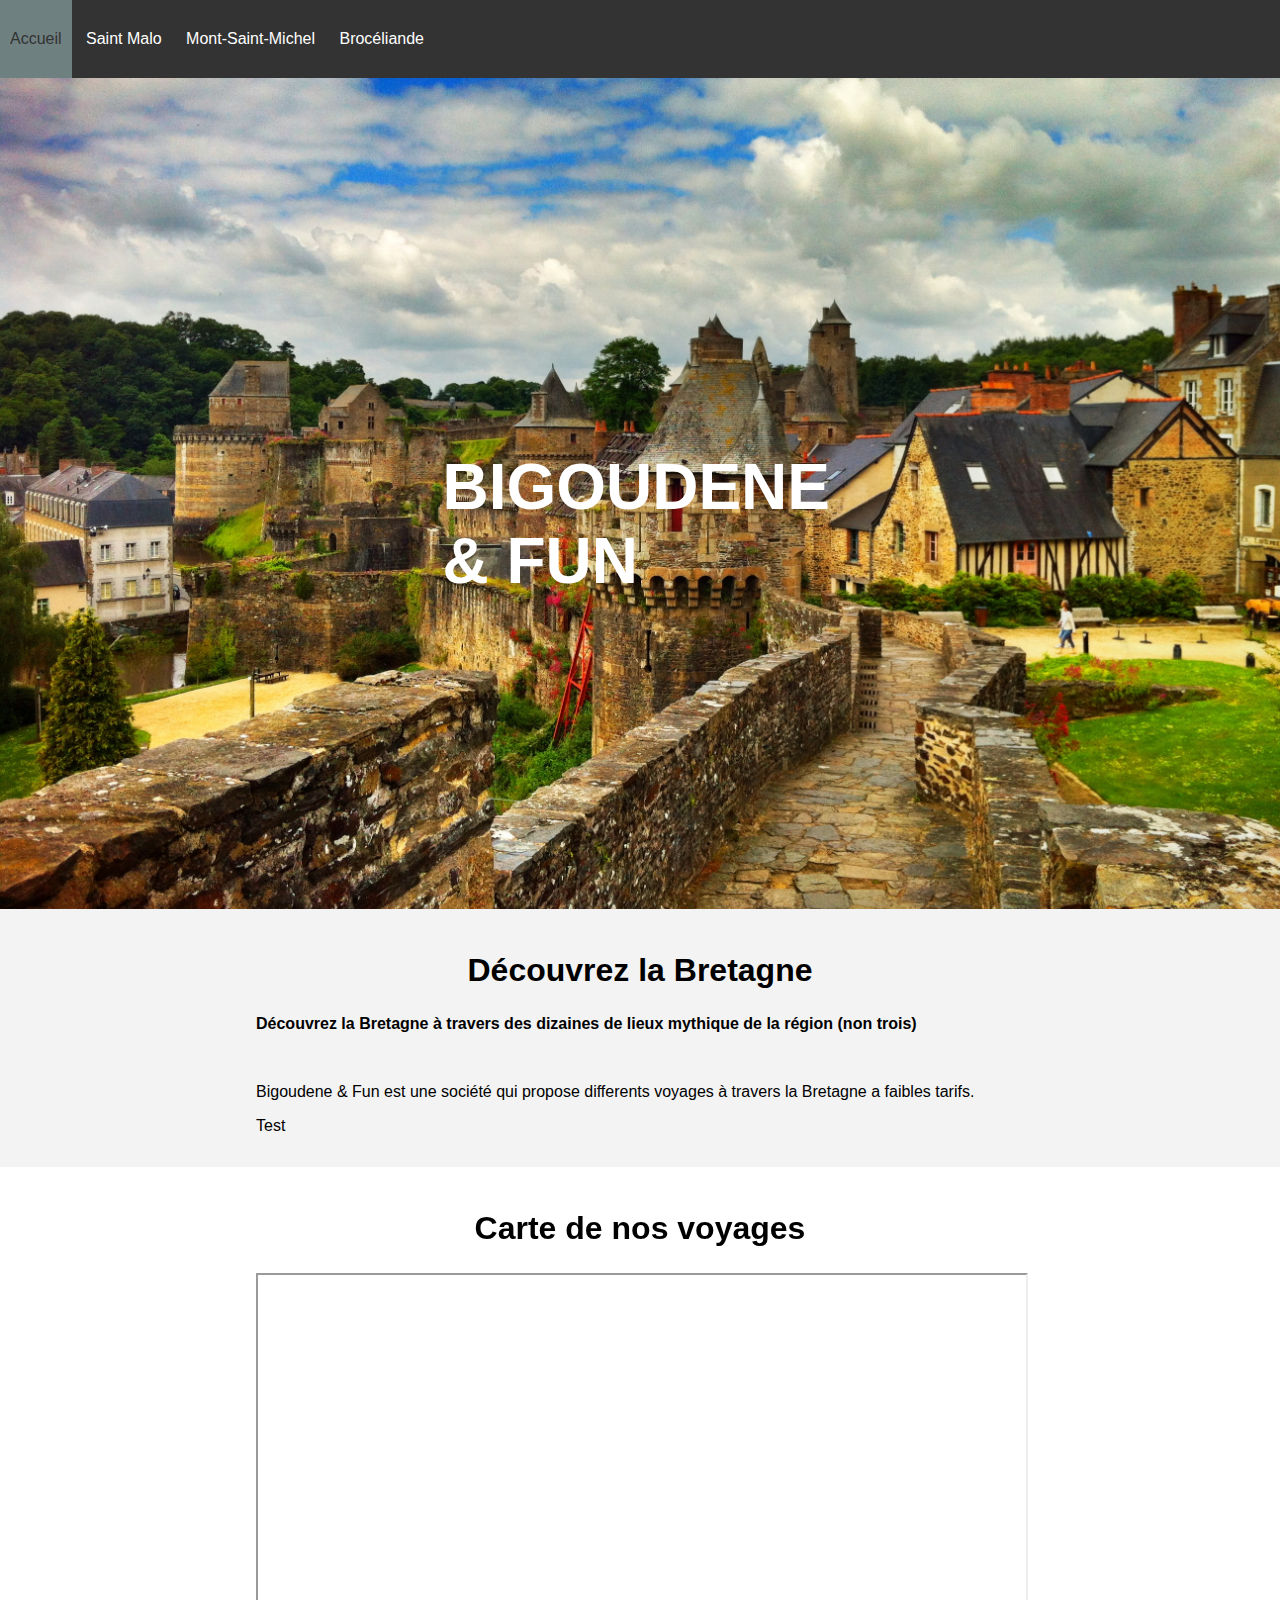
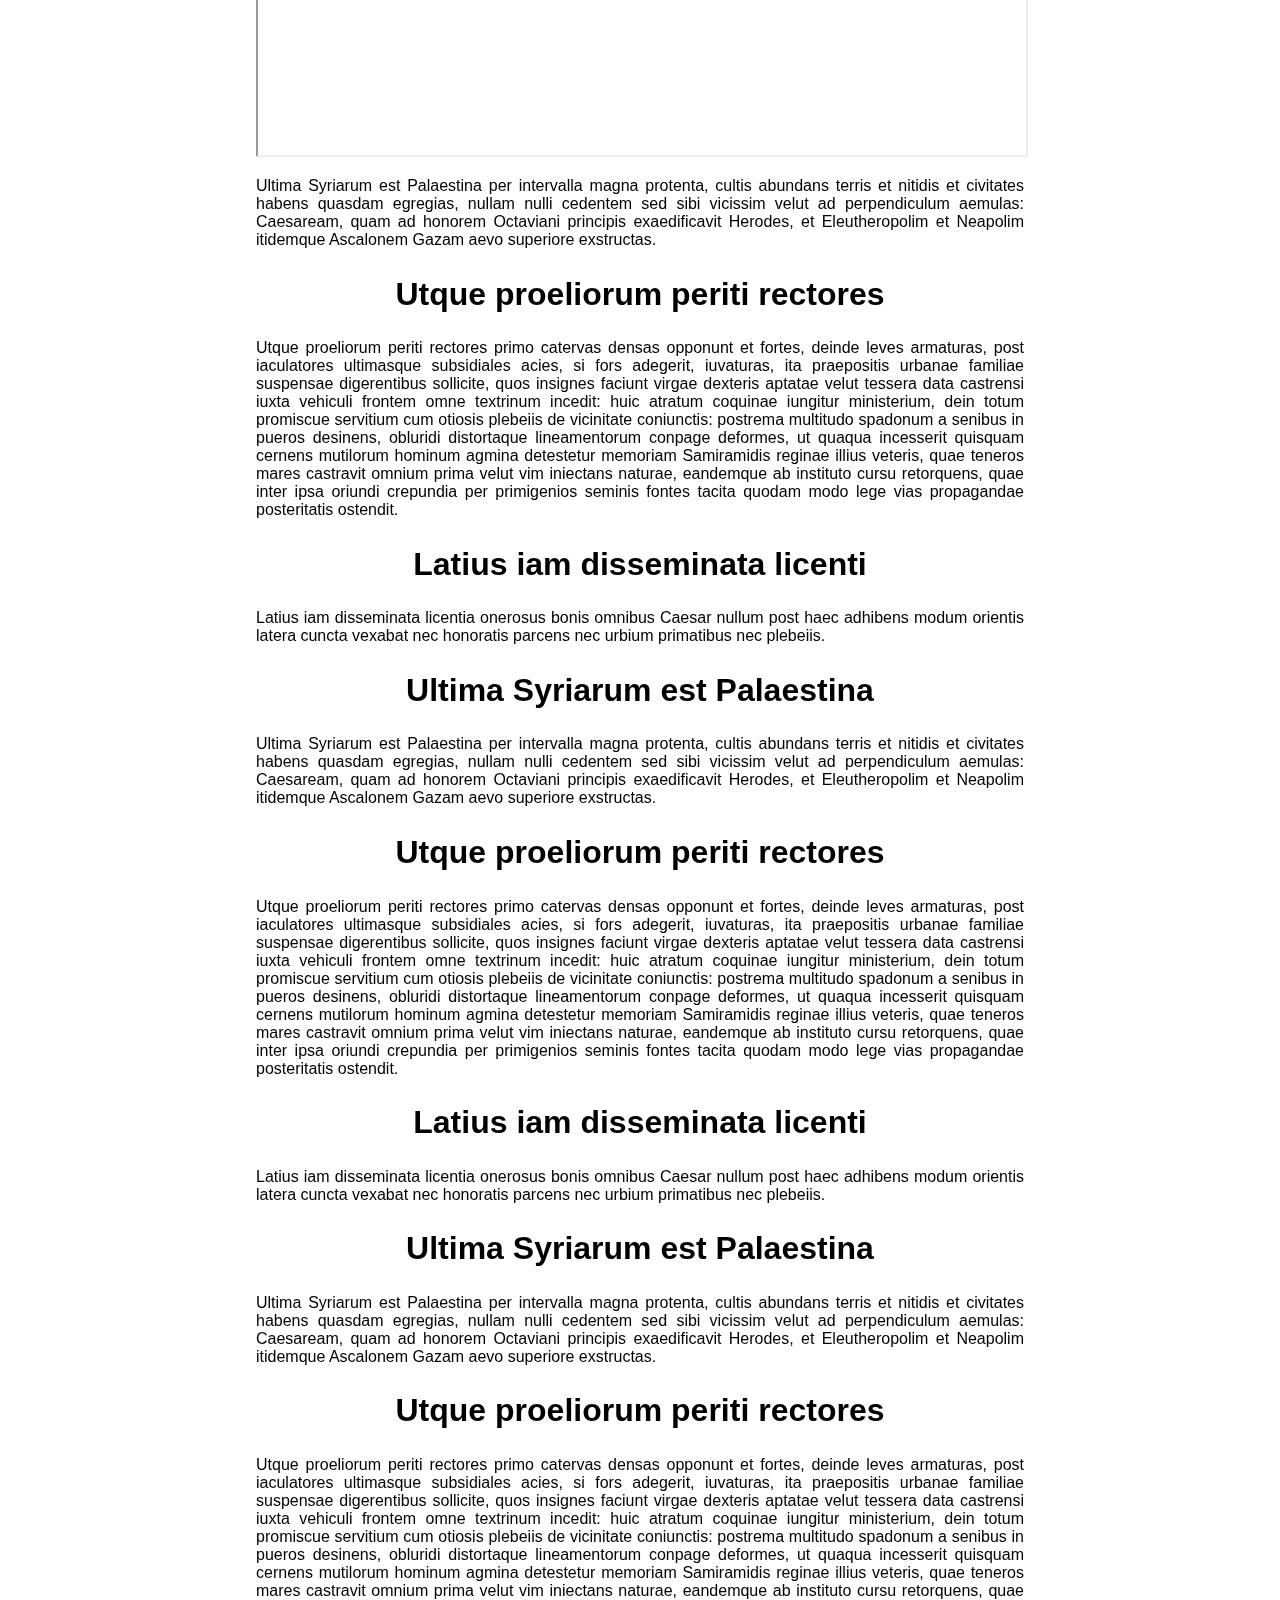
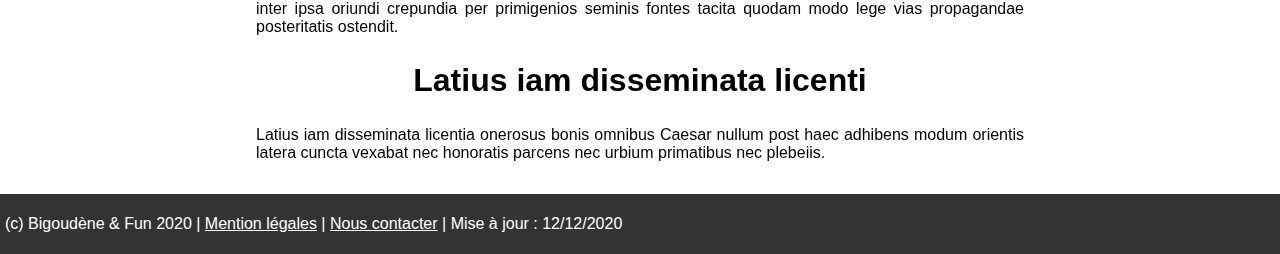
==== index.html @ 4a739961 "Update index.html" ====
<!DOCTYPE HTML>
<html>
	<head>
		<meta charset="UTF-8">
		<meta name="viewport" content="width=device-width, initial-scale=1.0">

		<title>Accueil | Bigoudène & FUN</title>		
		
		<link rel="stylesheet" type="text/css" href="style.css">

		<link rel="icon" type="image/png" href="./ressources/bigoudfun_carre.png" />

		<script src="https://code.jquery.com/jquery-3.5.1.js"></script>
		<script type="text/javascript">
			$(document).ready(function(){
				$(window).scroll(function(){
						$(".titre").css("opacity", 1 - $(window).scrollTop()/250)
				})
			})
		</script>

	</head>
	
	<body>
		<header> 
			<nav>
				<a class="navi active" href="index.html">Accueil</a> 
				<a class="navi inactive" href="./sites/StMalo.html">Saint Malo</a>
				<a class="navi inactive" href="./sites/MontStMichel.html">Mont-Saint-Michel</a>
				<a class="navi inactive" href="./sites/Broceliande.html">Brocéliande</a>
			</nav>
		</header>

		<main>
			<section>			
			<div>
				<img class="imgtop" src="ressources/fougeres.jpg">
				<p class="titre">BIGOUDENE & FUN</p>
			</div>
			</section>

			<section class="introduction texte mid">
				<h2>Découvrez la Bretagne</h1>
				<p><b>Découvrez la Bretagne à travers des dizaines de lieux mythique de la région (non trois)</b></p>
				<br>
				<p>Bigoudene & Fun est une société qui propose differents voyages à travers la Bretagne a faibles tarifs.</p>
				<p>Test</p>

			</section>
			
			<section class="texte mid">
				<h2>Carte de nos voyages</h2>
				<iframe src="https://www.google.com/maps/d/u/0/embed?mid=1Q6EMSar4PZB6gpagqe68HD42qeokGDIs" width="100%" height="480"></iframe>
				<p>Ultima Syriarum est Palaestina per intervalla magna protenta, cultis abundans terris et nitidis et civitates habens quasdam egregias, nullam nulli cedentem sed sibi vicissim velut ad perpendiculum aemulas: Caesaream, quam ad honorem Octaviani principis exaedificavit Herodes, et Eleutheropolim et Neapolim itidemque Ascalonem Gazam aevo superiore exstructas.</p>
				<h2>Utque proeliorum periti rectores</h2>
				<p>Utque proeliorum periti rectores primo catervas densas opponunt et fortes, deinde leves armaturas, post iaculatores ultimasque subsidiales acies, si fors adegerit, iuvaturas, ita praepositis urbanae familiae suspensae digerentibus sollicite, quos insignes faciunt virgae dexteris aptatae velut tessera data castrensi iuxta vehiculi frontem omne textrinum incedit: huic atratum coquinae iungitur ministerium, dein totum promiscue servitium cum otiosis plebeiis de vicinitate coniunctis: postrema multitudo spadonum a senibus in pueros desinens, obluridi distortaque lineamentorum conpage deformes, ut quaqua incesserit quisquam cernens mutilorum hominum agmina detestetur memoriam Samiramidis reginae illius veteris, quae teneros mares castravit omnium prima velut vim iniectans naturae, eandemque ab instituto cursu retorquens, quae inter ipsa oriundi crepundia per primigenios seminis fontes tacita quodam modo lege vias propagandae posteritatis ostendit.</p>
				<h2>Latius iam disseminata licenti</h2>
				<p>Latius iam disseminata licentia onerosus bonis omnibus Caesar nullum post haec adhibens modum orientis latera cuncta vexabat nec honoratis parcens nec urbium primatibus nec plebeiis.</p>
				<h2>Ultima Syriarum est Palaestina</h2>
				<p>Ultima Syriarum est Palaestina per intervalla magna protenta, cultis abundans terris et nitidis et civitates habens quasdam egregias, nullam nulli cedentem sed sibi vicissim velut ad perpendiculum aemulas: Caesaream, quam ad honorem Octaviani principis exaedificavit Herodes, et Eleutheropolim et Neapolim itidemque Ascalonem Gazam aevo superiore exstructas.</p>
				<h2>Utque proeliorum periti rectores</h2>	
				<p>Utque proeliorum periti rectores primo catervas densas opponunt et fortes, deinde leves armaturas, post iaculatores ultimasque subsidiales acies, si fors adegerit, iuvaturas, ita praepositis urbanae familiae suspensae digerentibus sollicite, quos insignes faciunt virgae dexteris aptatae velut tessera data castrensi iuxta vehiculi frontem omne textrinum incedit: huic atratum coquinae iungitur ministerium, dein totum promiscue servitium cum otiosis plebeiis de vicinitate coniunctis: postrema multitudo spadonum a senibus in pueros desinens, obluridi distortaque lineamentorum conpage deformes, ut quaqua incesserit quisquam cernens mutilorum hominum agmina detestetur memoriam Samiramidis reginae illius veteris, quae teneros mares castravit omnium prima velut vim iniectans naturae, eandemque ab instituto cursu retorquens, quae inter ipsa oriundi crepundia per primigenios seminis fontes tacita quodam modo lege vias propagandae posteritatis ostendit.</p>
				<h2>Latius iam disseminata licenti</h2>	
				<p>Latius iam disseminata licentia onerosus bonis omnibus Caesar nullum post haec adhibens modum orientis latera cuncta vexabat nec honoratis parcens nec urbium primatibus nec plebeiis.</p>
				<h2>Ultima Syriarum est Palaestina</h2>
				<p>Ultima Syriarum est Palaestina per intervalla magna protenta, cultis abundans terris et nitidis et civitates habens quasdam egregias, nullam nulli cedentem sed sibi vicissim velut ad perpendiculum aemulas: Caesaream, quam ad honorem Octaviani principis exaedificavit Herodes, et Eleutheropolim et Neapolim itidemque Ascalonem Gazam aevo superiore exstructas.</p>
				<h2>Utque proeliorum periti rectores</h2>	
				<p>Utque proeliorum periti rectores primo catervas densas opponunt et fortes, deinde leves armaturas, post iaculatores ultimasque subsidiales acies, si fors adegerit, iuvaturas, ita praepositis urbanae familiae suspensae digerentibus sollicite, quos insignes faciunt virgae dexteris aptatae velut tessera data castrensi iuxta vehiculi frontem omne textrinum incedit: huic atratum coquinae iungitur ministerium, dein totum promiscue servitium cum otiosis plebeiis de vicinitate coniunctis: postrema multitudo spadonum a senibus in pueros desinens, obluridi distortaque lineamentorum conpage deformes, ut quaqua incesserit quisquam cernens mutilorum hominum agmina detestetur memoriam Samiramidis reginae illius veteris, quae teneros mares castravit omnium prima velut vim iniectans naturae, eandemque ab instituto cursu retorquens, quae inter ipsa oriundi crepundia per primigenios seminis fontes tacita quodam modo lege vias propagandae posteritatis ostendit.</p>
				<h2>Latius iam disseminata licenti</h2>	
				<p>Latius iam disseminata licentia onerosus bonis omnibus Caesar nullum post haec adhibens modum orientis latera cuncta vexabat nec honoratis parcens nec urbium primatibus nec plebeiis.</p>
				
			</section>
		</main>
		
		<footer>
			<p class="foottext">
				(c) Bigoudène & Fun 2020 |
				<a class="foota" href="./bonus/MentionsLegales.html">Mention légales</a> |
				<a class="foota" href="./bonus/Contact.html">Nous contacter</a> |
				Mise à jour : 12/12/2020
			</p>
		</footer>		
	</body>
</html>
---- style.css ----
/* CSS */

body{
	margin:0;
}

main{
	padding-top: 5px;
}

h1,h2,h3{
	text-align:center;
	font-family: Lato,sans-serif;
	font-style:normal;
	font-size:200%;
	font-weight:600;	
}

.texte{
	position:relative;
	z-index: 4;
}

header{
	z-index: 10;
	margin: 0;
	padding: 30px 0px;
	overflow: hidden;
	background-color: #333;
	top: 0;
	position: fixed;
	width:100%;
	font-family: Arial;	
	font-size:100%;
	font-style:bold;
}

p{
	font-family: Arial;	
	text-align: justify;
}

footer{
	padding: 5px 5px;
	background-color:#333;
	margin:0;
	color:white;
	margin-right:auto;
	margin-left:auto;
	bottom:0%;
	position: relative;
}

.foota{
	color:white;
}

.navi{
	text-align: center;
	padding:100% 10px;
	text-decoration:none;
}

.inactive{
	color: white;
}

.navi:hover{
	background-color: #92acada3;
	color: #333;
}

.active{
	background-color: #92acad;
	color:black;
}

.imgtop{
	width:100%;
	height:100vh;
	object-fit:cover;
	object-position:0 60%;
	margin: 0;
	transform: translateY(2%);
}

.img{
	width:100%;
	height:45vh;
	object-fit:cover;

}
.stmalo{
	object-position:0 10%;
}

.stmichel{
	object-position:0 53%;
}

.broceliande{
	object-position:0 0;
}

.titre{
	z-index: 1;
	top:50vh;
	right:0;
	position:fixed;
	padding-right:50vh;
	padding-left:50vh;
	color:white;
	font-size:400%;
	font-family: Lato,sans-serif;
	font-style:normal;
	font-weight:600;
	margin:0;
}


.malo{
	top:150px;
	right:40%;
}

.mich{
	top:150px;
	right:33%;
}

.broce{
	top:150px;
	right:26.5%;
}

.infos{
	z-index:4;
	position: relative; 
	top: 8%;
	left: 25%;
	width:50%;
	height:85% ;
}
	
.objets{ 
    position: absolute;
    top: 8%;
    left: 80%;
    width: 20%;
    height: 92%;
    background-color: rgb(141, 141, 141);
}

.bandeau{
	z-index: 4;
	position: relative;
	background-color: rgb(39, 39, 39);
	color: white;

}
.tips{
	padding: 1% 25%;
}

.mid{
	padding-left: 20%;
	padding-right: 20%;
	padding-top: 1em;
	padding-bottom: 1em;
}

.center{
	text-align: center;
}

.introduction{
	background:rgb(243, 243, 243);
	text-align: center;
}

ul {
	font-family: lato, sans-serif;
}

.tab{
	z-index: 4;
	position: relative;
}

.bigoudcarre{
	padding-left:7em;
	width: 15%;
	position: absolute;
}
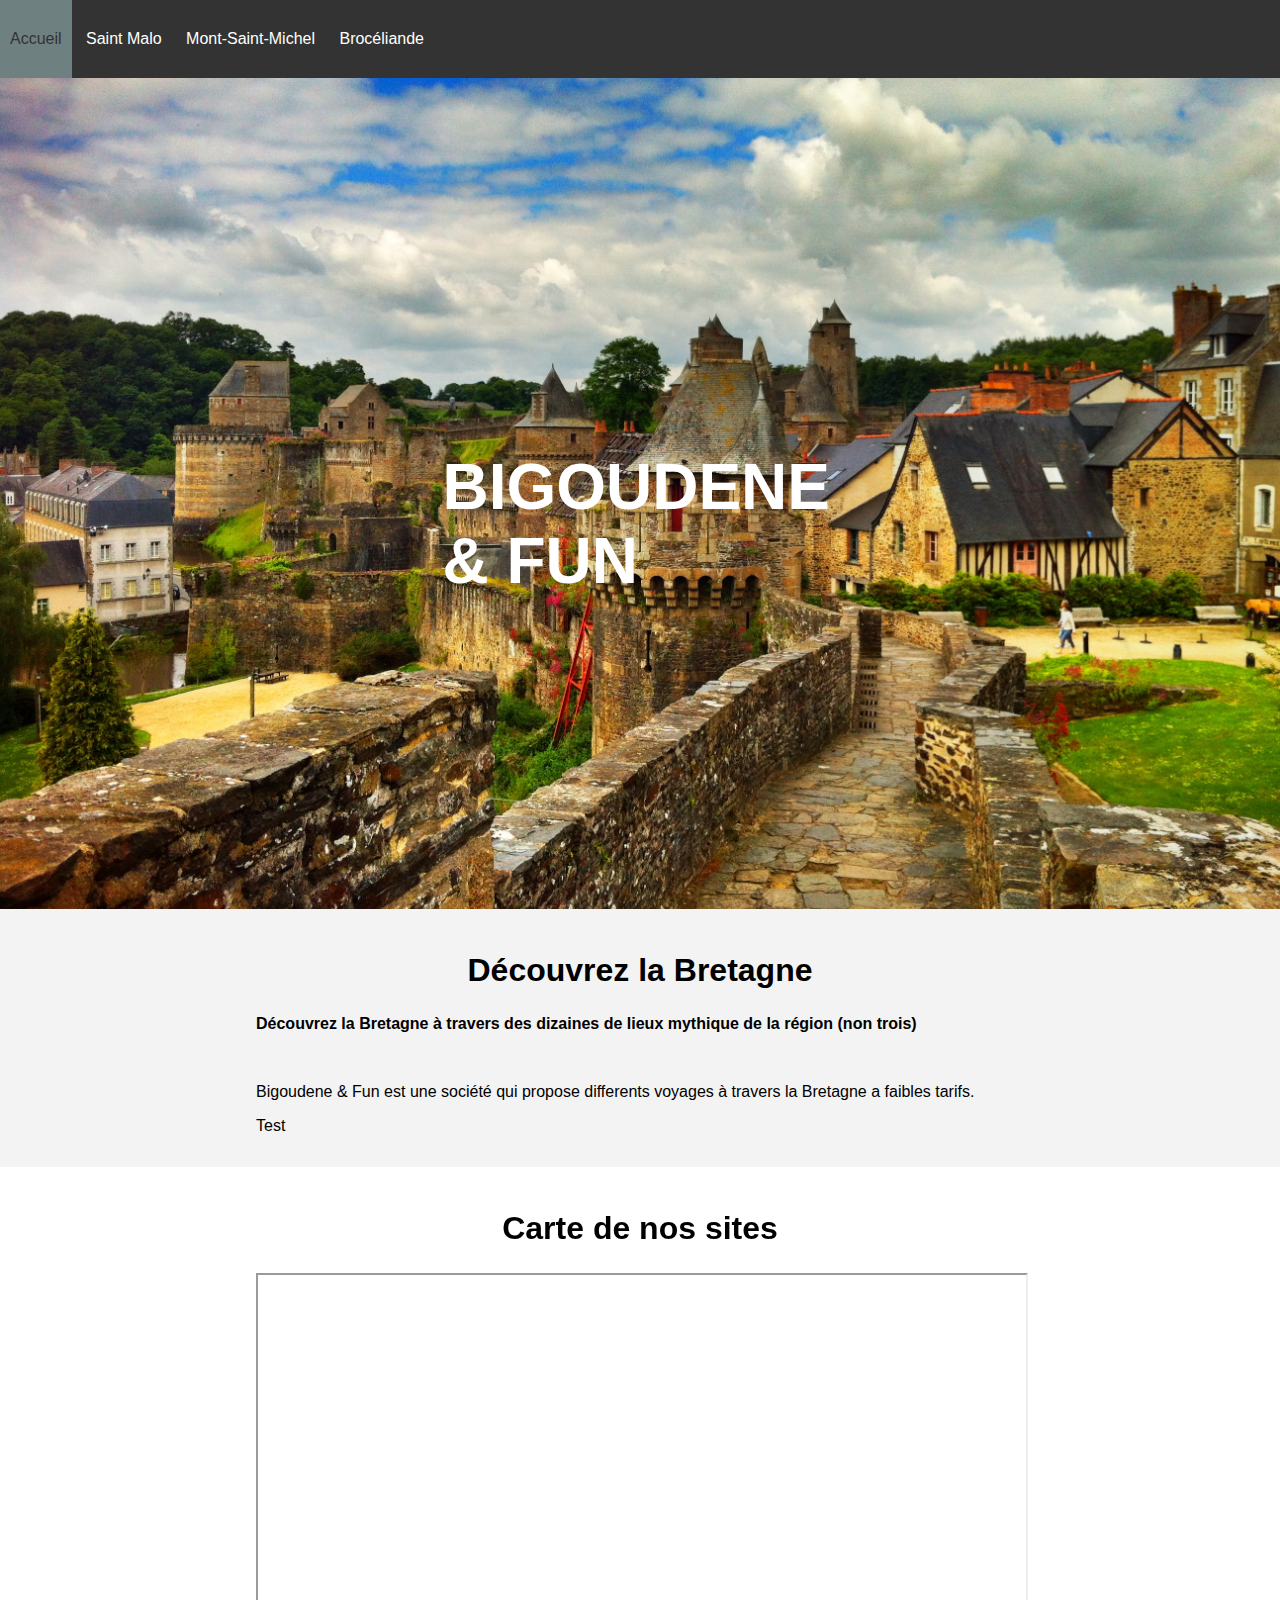
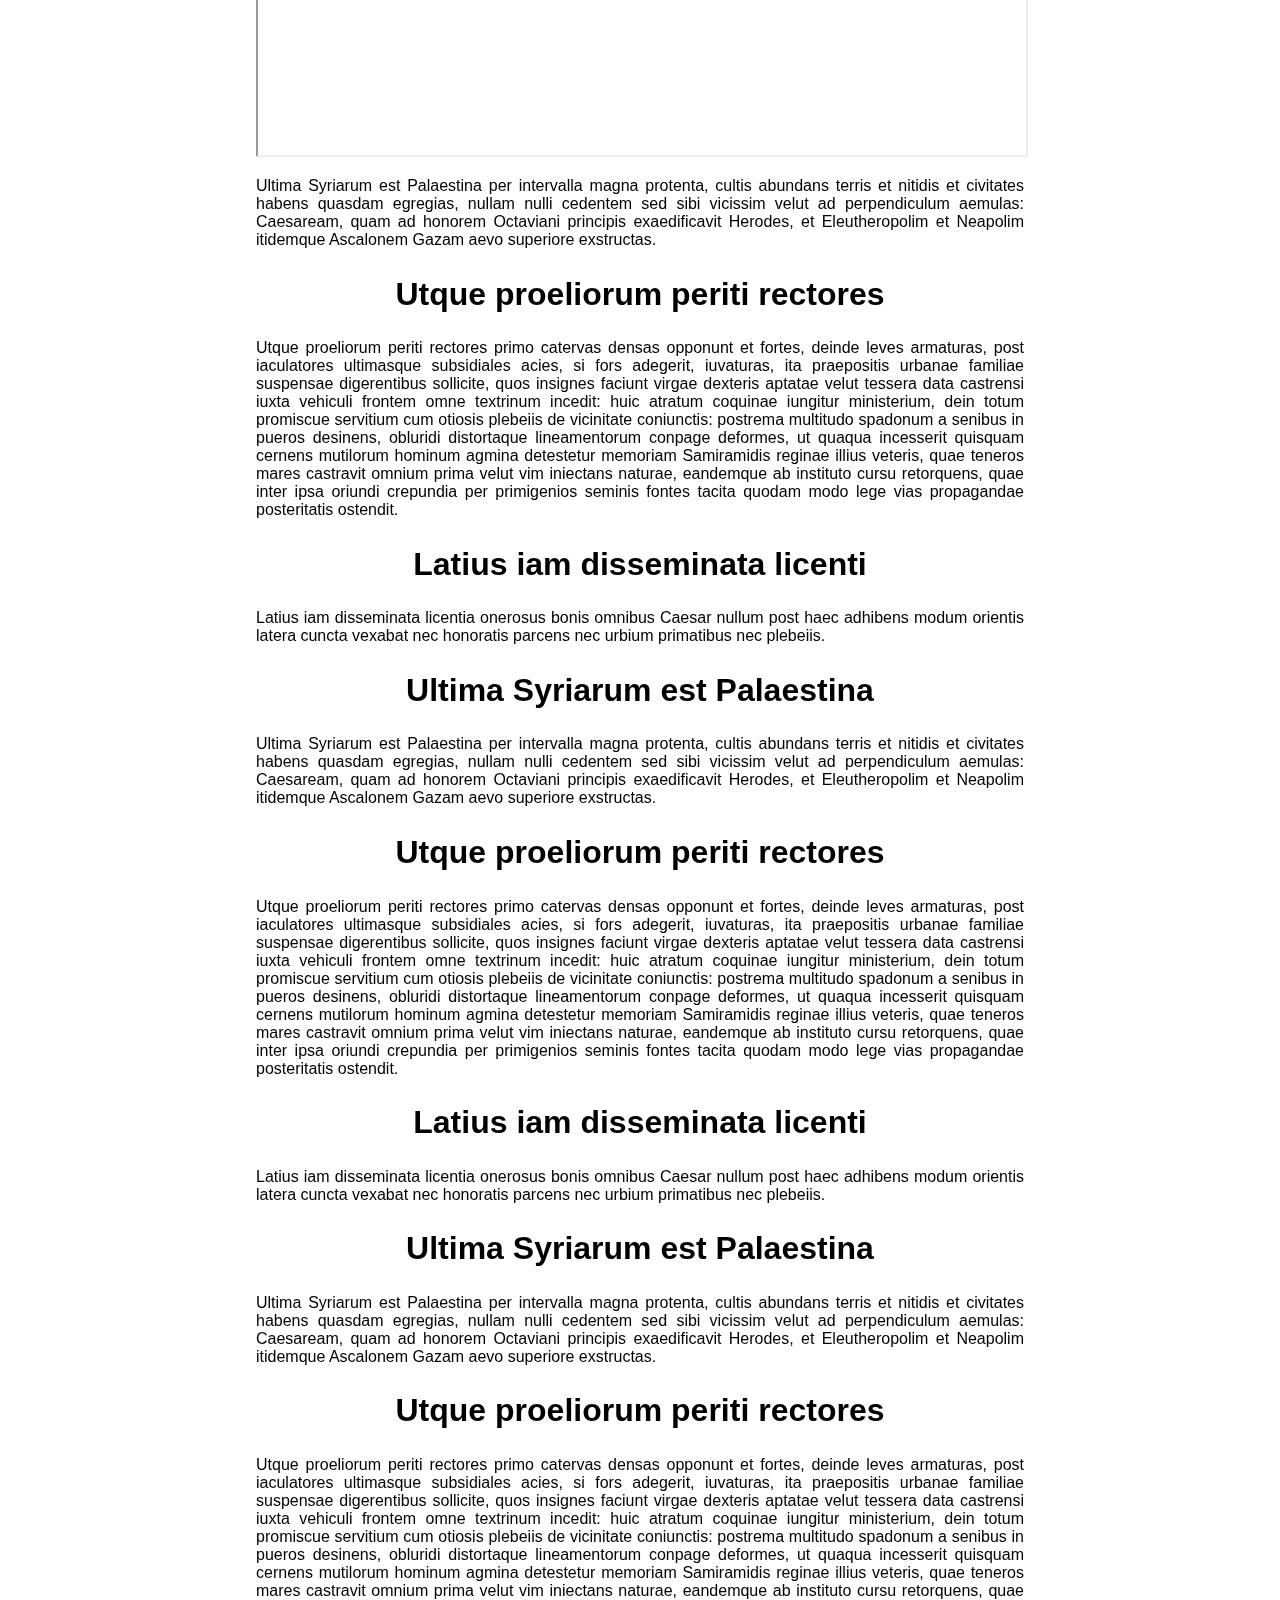
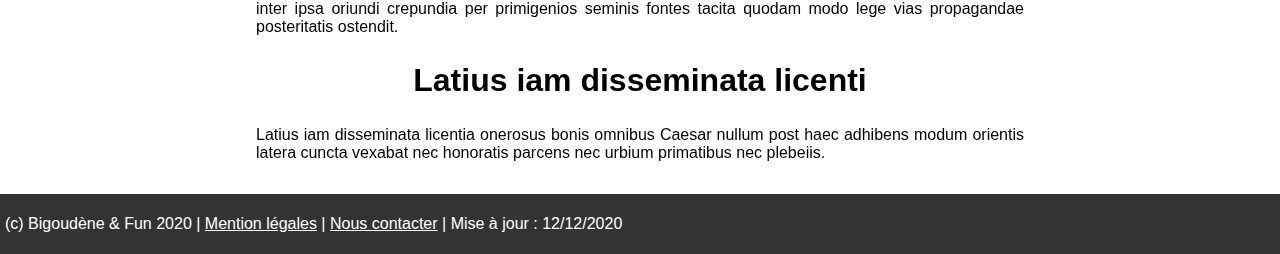
==== commit 41ecdd2a: "Update index.html" ====
--- a/index.html
+++ b/index.html
@@ -49,7 +49,7 @@
 			</section>
 			
 			<section class="texte mid">
-				<h2>Carte de nos voyages</h2>
+				<h2>Carte de nos sites</h2>
 				<iframe src="https://www.google.com/maps/d/u/0/embed?mid=1Q6EMSar4PZB6gpagqe68HD42qeokGDIs" width="100%" height="480"></iframe>
 				<p>Ultima Syriarum est Palaestina per intervalla magna protenta, cultis abundans terris et nitidis et civitates habens quasdam egregias, nullam nulli cedentem sed sibi vicissim velut ad perpendiculum aemulas: Caesaream, quam ad honorem Octaviani principis exaedificavit Herodes, et Eleutheropolim et Neapolim itidemque Ascalonem Gazam aevo superiore exstructas.</p>
 				<h2>Utque proeliorum periti rectores</h2>
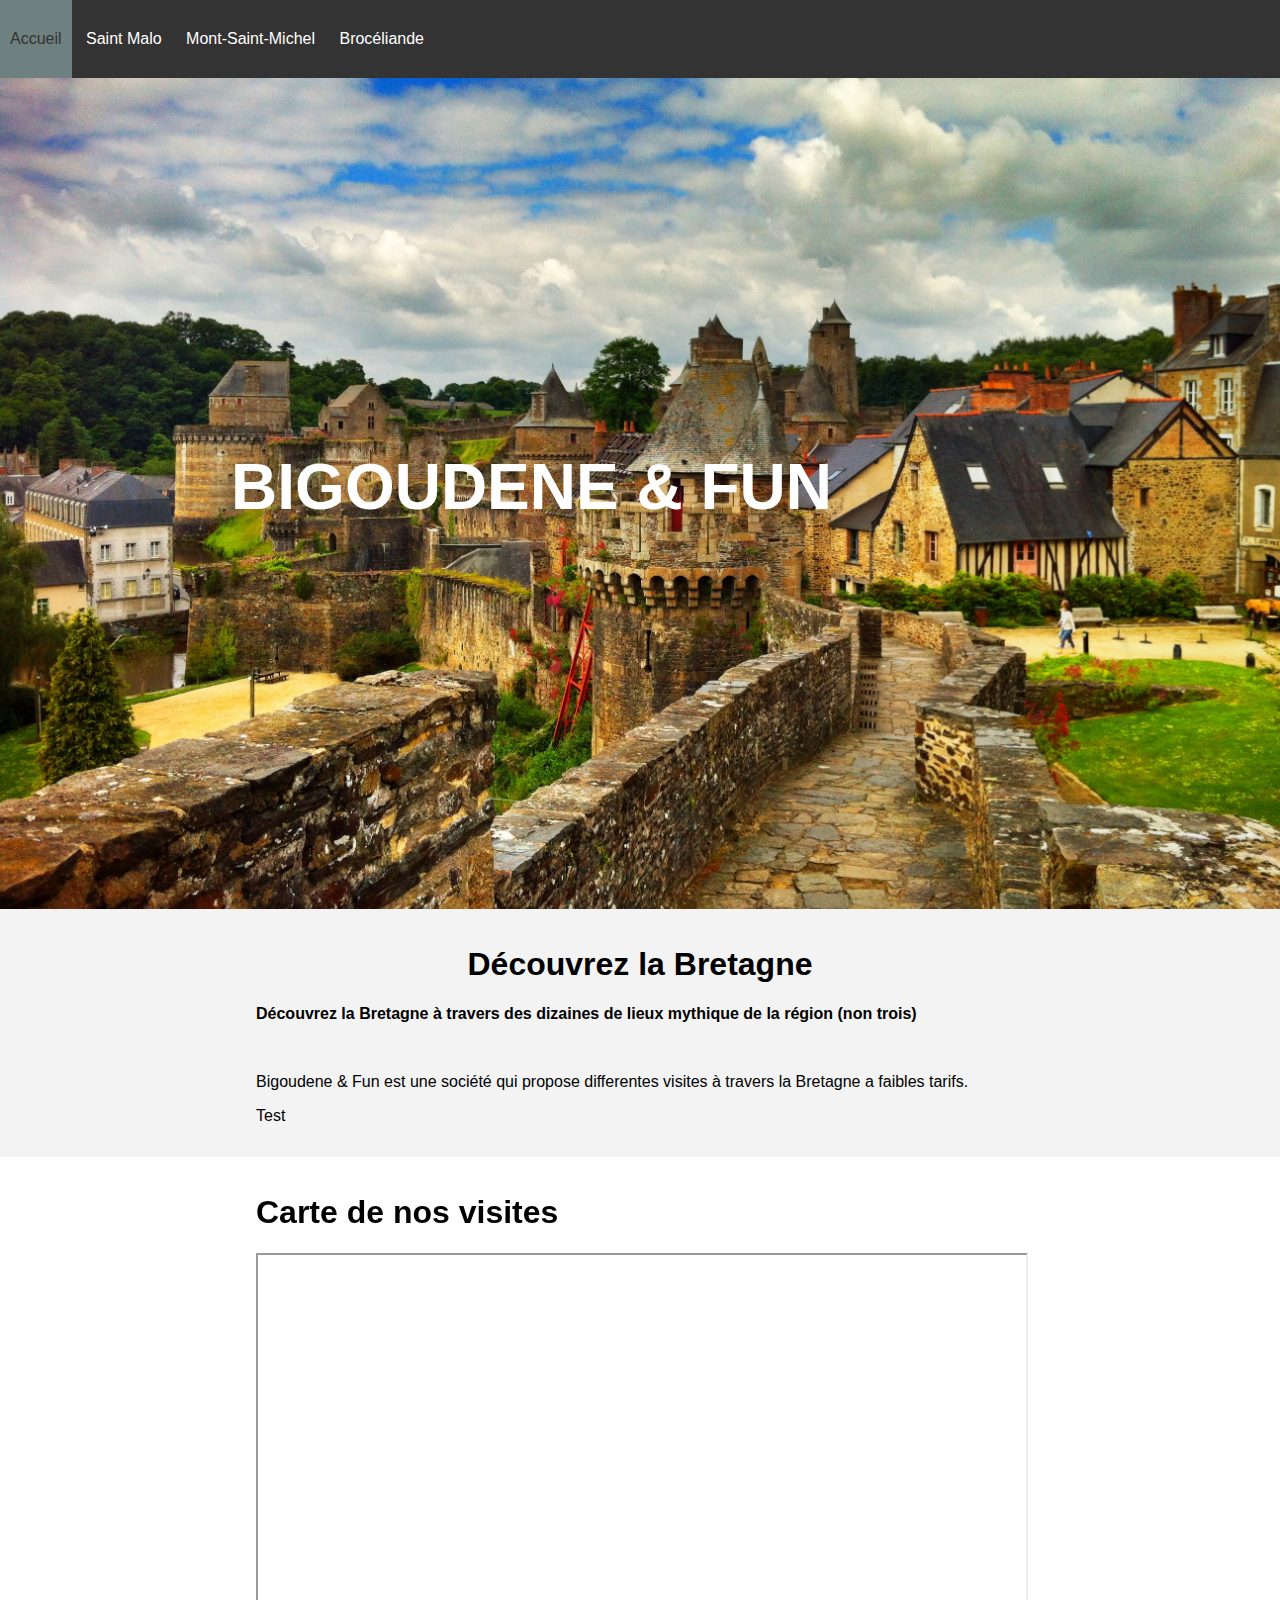
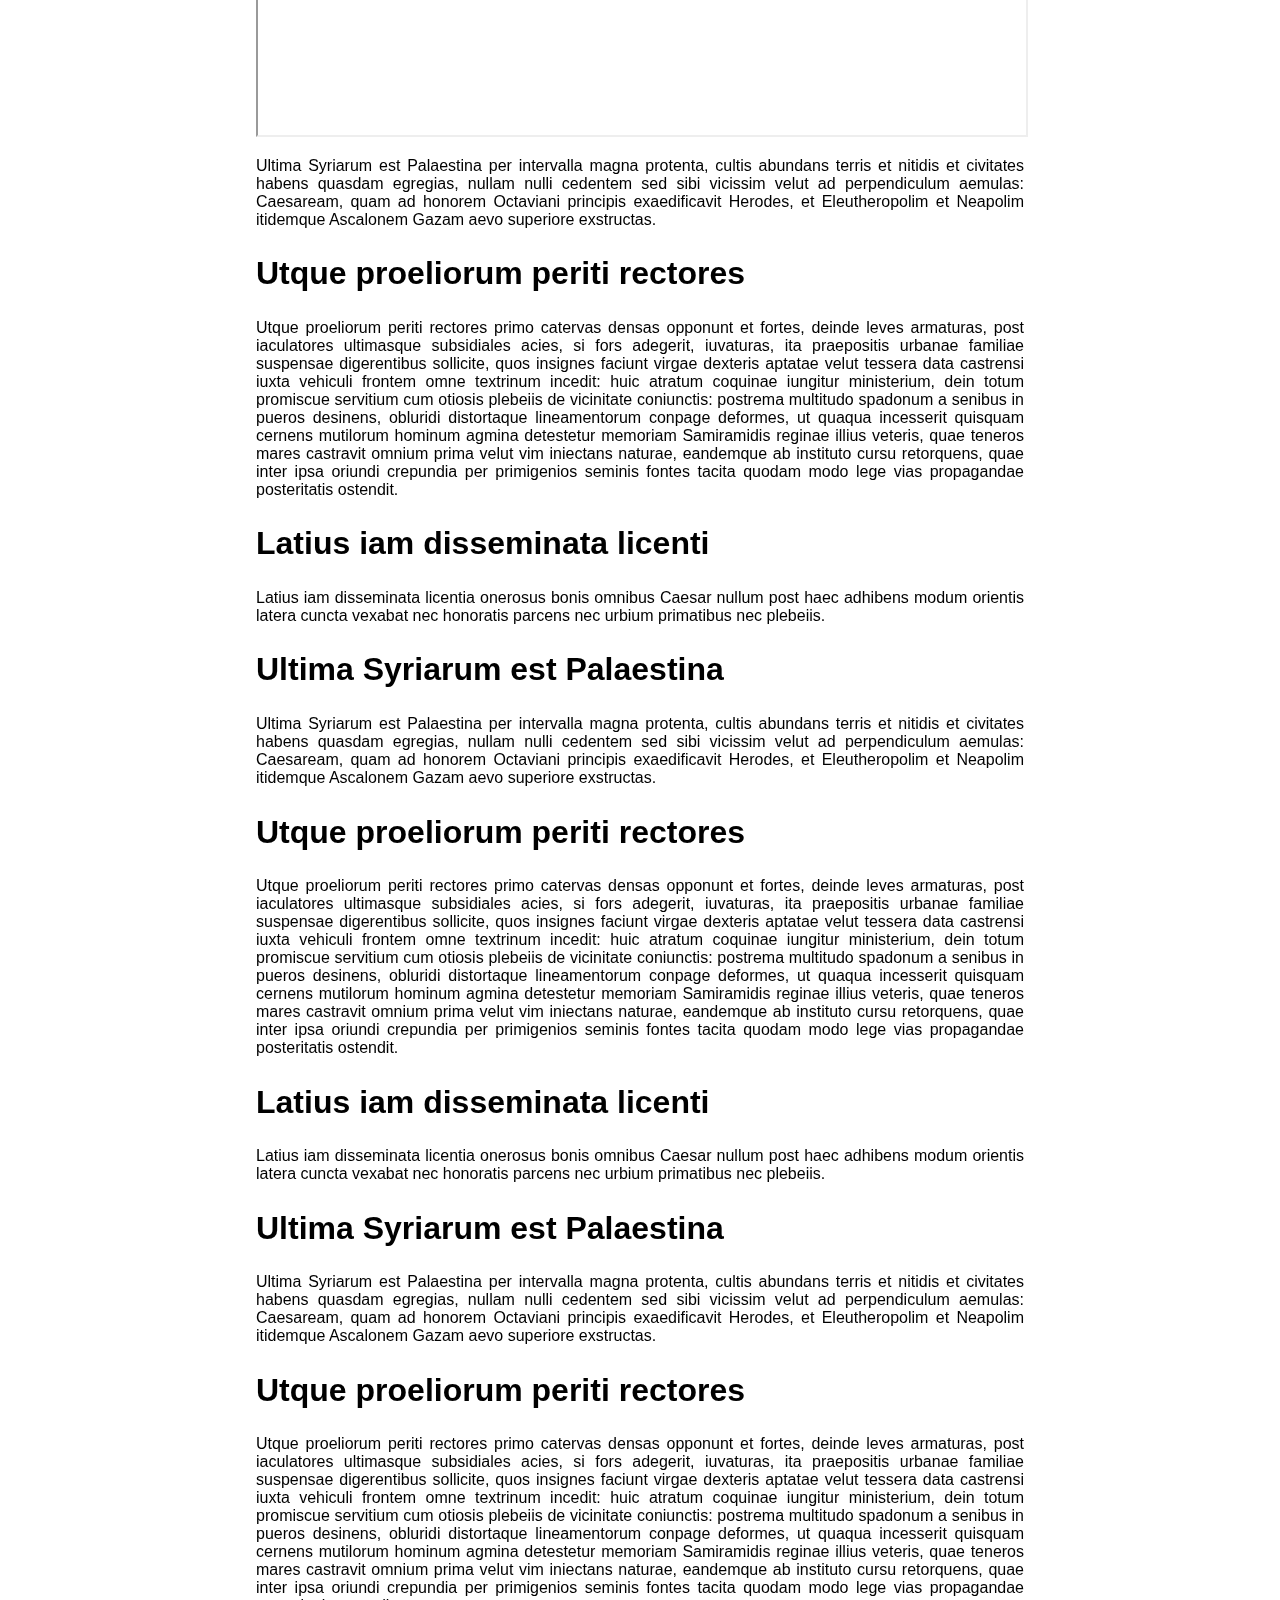
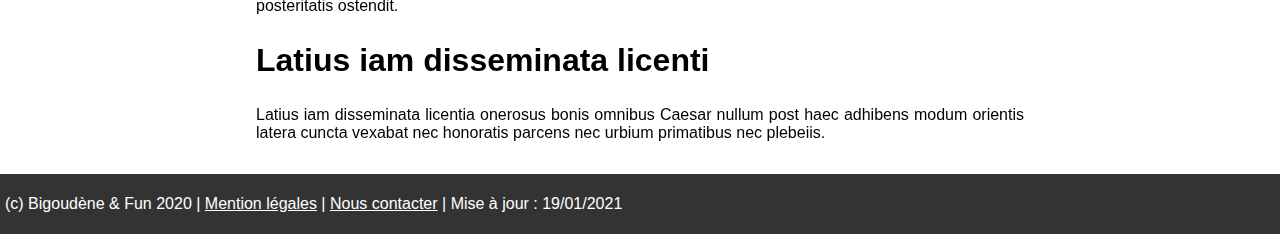
==== commit 0b4ba53d: "Add files via upload" ====
--- a/index.html
+++ b/index.html
@@ -18,7 +18,6 @@
 				})
 			})
 		</script>
-
 	</head>
 	
 	<body>
@@ -35,21 +34,21 @@
 			<section>			
 			<div>
 				<img class="imgtop" src="ressources/fougeres.jpg">
-				<p class="titre">BIGOUDENE & FUN</p>
+				<p class="titre accueil">BIGOUDENE & FUN</p>
 			</div>
 			</section>
 
 			<section class="introduction texte mid">
-				<h2>Découvrez la Bretagne</h1>
+				<h1>Découvrez la Bretagne</h1>
 				<p><b>Découvrez la Bretagne à travers des dizaines de lieux mythique de la région (non trois)</b></p>
 				<br>
-				<p>Bigoudene & Fun est une société qui propose differents voyages à travers la Bretagne a faibles tarifs.</p>
+				<p>Bigoudene & Fun est une société qui propose differentes visites à travers la Bretagne a faibles tarifs.</p>
 				<p>Test</p>
 
 			</section>
 			
 			<section class="texte mid">
-				<h2>Carte de nos sites</h2>
+				<h1>Carte de nos visites</h1>
 				<iframe src="https://www.google.com/maps/d/u/0/embed?mid=1Q6EMSar4PZB6gpagqe68HD42qeokGDIs" width="100%" height="480"></iframe>
 				<p>Ultima Syriarum est Palaestina per intervalla magna protenta, cultis abundans terris et nitidis et civitates habens quasdam egregias, nullam nulli cedentem sed sibi vicissim velut ad perpendiculum aemulas: Caesaream, quam ad honorem Octaviani principis exaedificavit Herodes, et Eleutheropolim et Neapolim itidemque Ascalonem Gazam aevo superiore exstructas.</p>
 				<h2>Utque proeliorum periti rectores</h2>
@@ -77,7 +76,7 @@
 				(c) Bigoudène & Fun 2020 |
 				<a class="foota" href="./bonus/MentionsLegales.html">Mention légales</a> |
 				<a class="foota" href="./bonus/Contact.html">Nous contacter</a> |
-				Mise à jour : 12/12/2020
+				Mise à jour : 19/01/2021
 			</p>
 		</footer>		
 	</body>
--- a/style.css
+++ b/style.css
@@ -9,11 +9,10 @@
 }
 
 h1,h2,h3{
-	text-align:center;
+	font-size-adjust: inherit;
 	font-family: Lato,sans-serif;
-	font-style:normal;
 	font-size:200%;
-	font-weight:600;	
+	font-weight:600;
 }
 
 .texte{
@@ -36,7 +35,7 @@
 }
 
 p{
-	font-family: Arial;	
+	font-family: Lato, sans-serif;	
 	text-align: justify;
 }
 
@@ -107,8 +106,6 @@
 	top:50vh;
 	right:0;
 	position:fixed;
-	padding-right:50vh;
-	padding-left:50vh;
 	color:white;
 	font-size:400%;
 	font-family: Lato,sans-serif;
@@ -117,19 +114,22 @@
 	margin:0;
 }
 
+.accueil{
+	right:35%;
+}
 
 .malo{
-	top:150px;
+	top:200px;
 	right:40%;
 }
 
 .mich{
-	top:150px;
+	top:200px;
 	right:33%;
 }
 
 .broce{
-	top:150px;
+	top:200px;
 	right:26.5%;
 }
 
@@ -141,7 +141,7 @@
 	width:50%;
 	height:85% ;
 }
-	
+
 .objets{ 
     position: absolute;
     top: 8%;
@@ -178,7 +178,7 @@
 	text-align: center;
 }
 
-ul {
+ul,ol {
 	font-family: lato, sans-serif;
 }
 
@@ -191,4 +191,5 @@
 	padding-left:7em;
 	width: 15%;
 	position: absolute;
-}+}
+
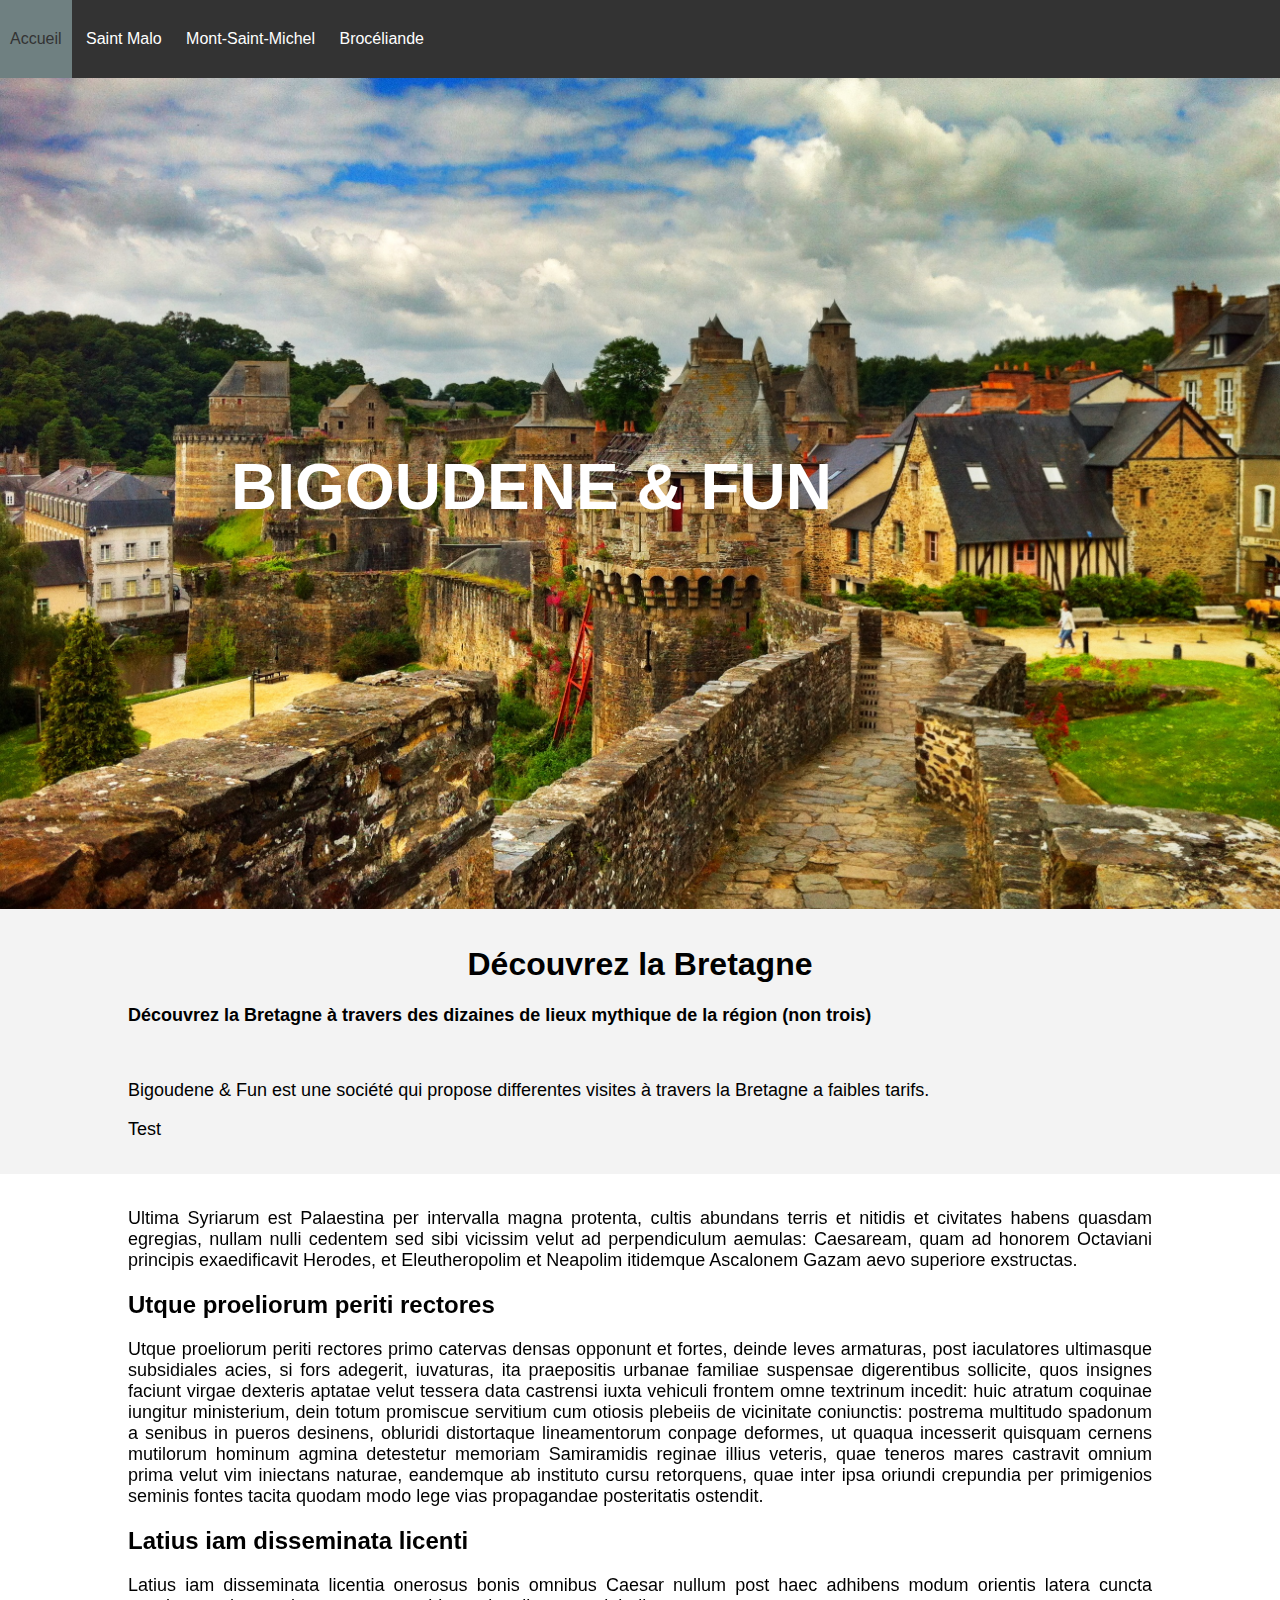
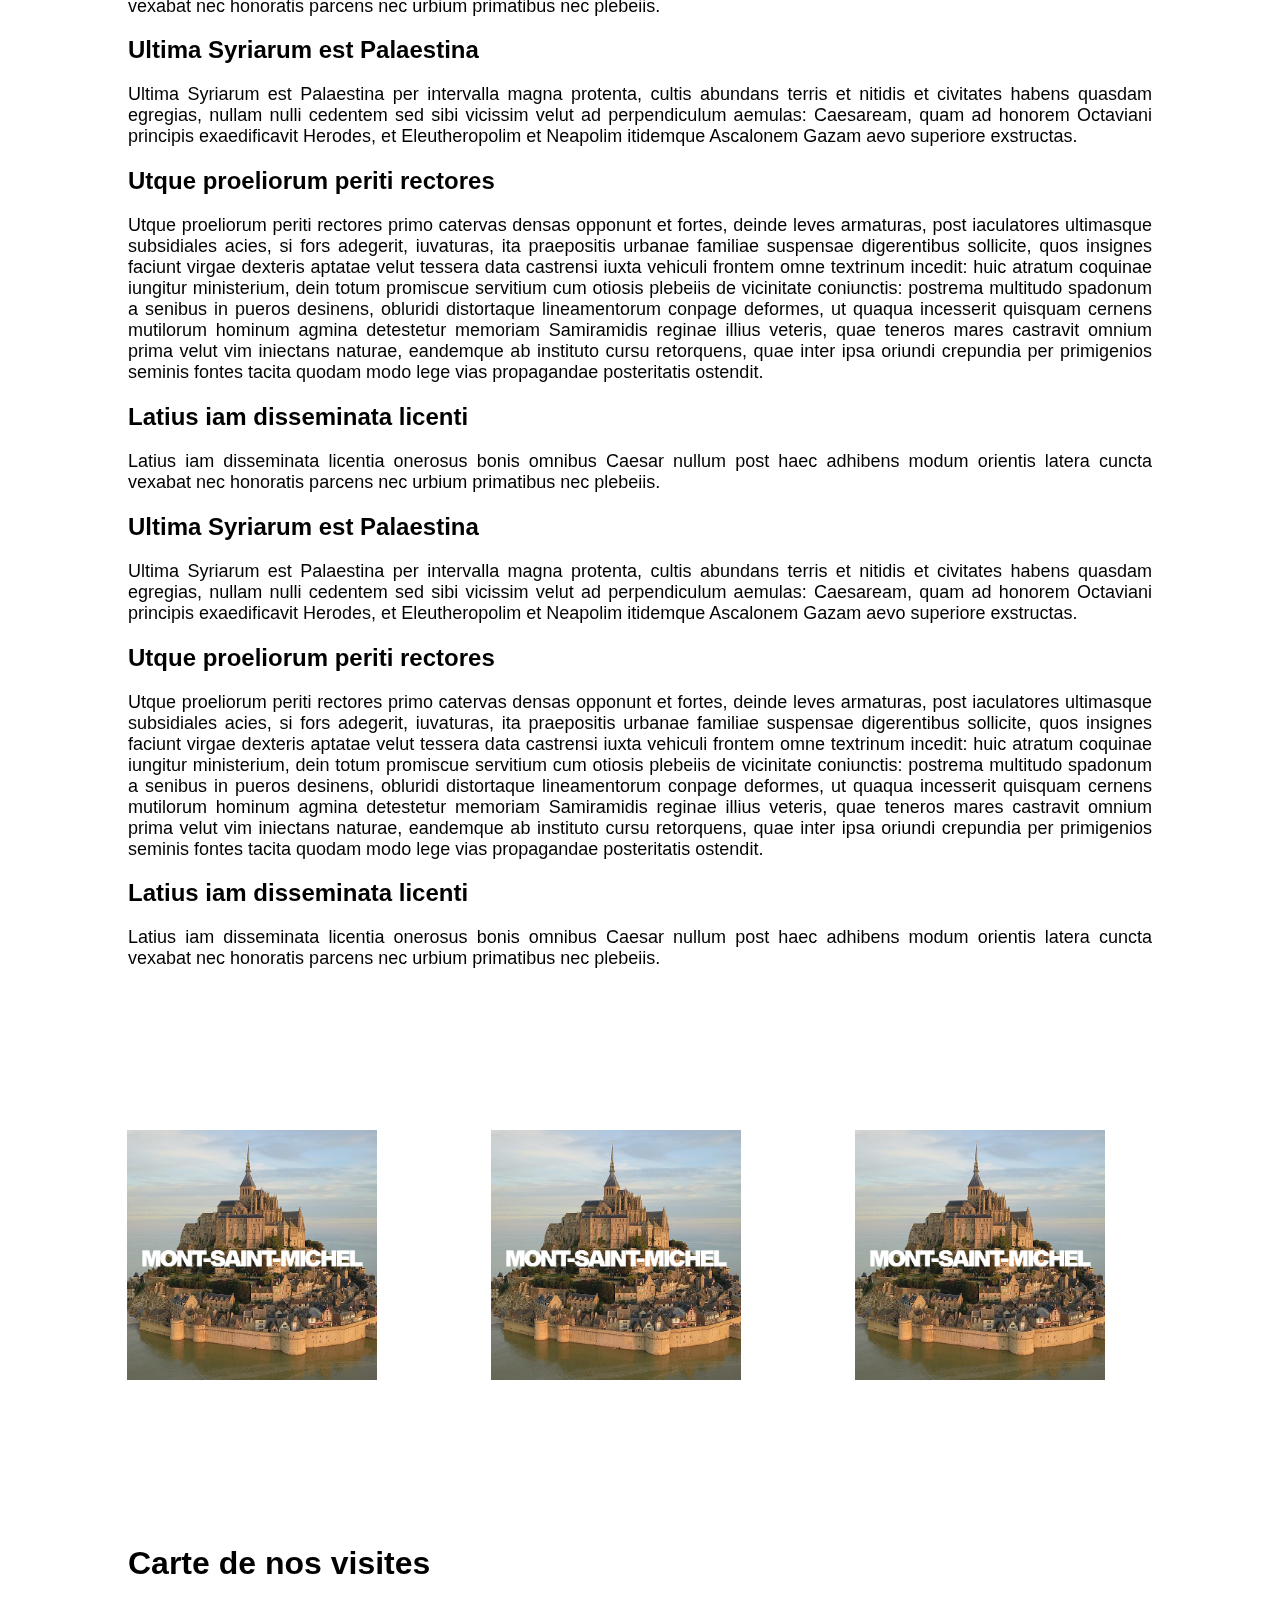
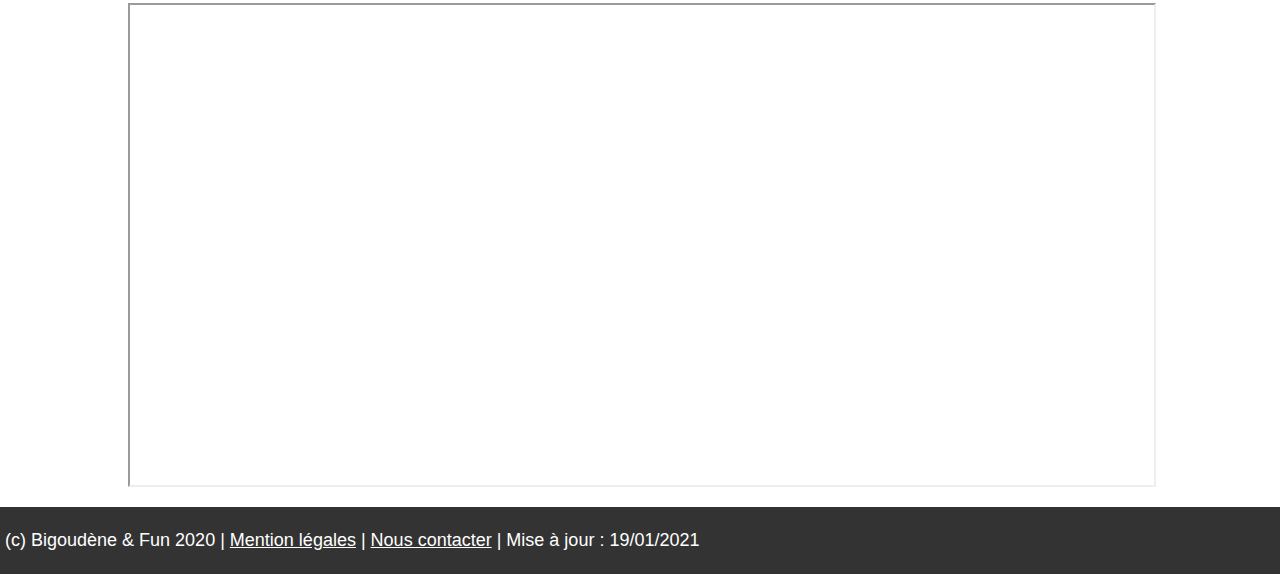
==== commit 1422e5b2: "Add files via upload" ====
--- a/index.html
+++ b/index.html
@@ -34,7 +34,7 @@
 			<section>			
 			<div>
 				<img class="imgtop" src="ressources/fougeres.jpg">
-				<p class="titre accueil">BIGOUDENE & FUN</p>
+				<p class="titre">BIGOUDENE & FUN</p>
 			</div>
 			</section>
 
@@ -48,8 +48,6 @@
 			</section>
 			
 			<section class="texte mid">
-				<h1>Carte de nos visites</h1>
-				<iframe src="https://www.google.com/maps/d/u/0/embed?mid=1Q6EMSar4PZB6gpagqe68HD42qeokGDIs" width="100%" height="480"></iframe>
 				<p>Ultima Syriarum est Palaestina per intervalla magna protenta, cultis abundans terris et nitidis et civitates habens quasdam egregias, nullam nulli cedentem sed sibi vicissim velut ad perpendiculum aemulas: Caesaream, quam ad honorem Octaviani principis exaedificavit Herodes, et Eleutheropolim et Neapolim itidemque Ascalonem Gazam aevo superiore exstructas.</p>
 				<h2>Utque proeliorum periti rectores</h2>
 				<p>Utque proeliorum periti rectores primo catervas densas opponunt et fortes, deinde leves armaturas, post iaculatores ultimasque subsidiales acies, si fors adegerit, iuvaturas, ita praepositis urbanae familiae suspensae digerentibus sollicite, quos insignes faciunt virgae dexteris aptatae velut tessera data castrensi iuxta vehiculi frontem omne textrinum incedit: huic atratum coquinae iungitur ministerium, dein totum promiscue servitium cum otiosis plebeiis de vicinitate coniunctis: postrema multitudo spadonum a senibus in pueros desinens, obluridi distortaque lineamentorum conpage deformes, ut quaqua incesserit quisquam cernens mutilorum hominum agmina detestetur memoriam Samiramidis reginae illius veteris, quae teneros mares castravit omnium prima velut vim iniectans naturae, eandemque ab instituto cursu retorquens, quae inter ipsa oriundi crepundia per primigenios seminis fontes tacita quodam modo lege vias propagandae posteritatis ostendit.</p>
@@ -69,6 +67,33 @@
 				<p>Latius iam disseminata licentia onerosus bonis omnibus Caesar nullum post haec adhibens modum orientis latera cuncta vexabat nec honoratis parcens nec urbium primatibus nec plebeiis.</p>
 				
 			</section>
+
+			<section class="zoom colonne">
+				
+				<div class="icon">
+					<a href="./sites/MontStMichel.html">
+						<img class="pic" src="./ressources/sqrmich.jpg" alt="MontStMichel" width="250" height="250">
+					</a>
+				</div>
+
+				<div class="icon">
+					<a href="./sites/MontStMichel.html">
+						<img class="pic" src="./ressources/sqrmich.jpg" alt="MontStMichel" width="250" height="250">
+					</a>
+				</div>
+
+				<div class="icon">
+					<a href="./sites/MontStMichel.html">
+						<img class="pic" src="./ressources/sqrmich.jpg" alt="MontStMichel" width="250" height="250">
+					</a>
+				</div>
+
+			</section>
+
+			<section class="texte mid">
+				<h1>Carte de nos visites</h1>
+				<iframe src="https://www.google.com/maps/d/u/0/embed?mid=1Q6EMSar4PZB6gpagqe68HD42qeokGDIs" width="100%" height="480"></iframe>
+			</section>
 		</main>
 		
 		<footer>
--- a/style.css
+++ b/style.css
@@ -11,7 +11,6 @@
 h1,h2,h3{
 	font-size-adjust: inherit;
 	font-family: Lato,sans-serif;
-	font-size:200%;
 	font-weight:600;
 }
 
@@ -37,6 +36,7 @@
 p{
 	font-family: Lato, sans-serif;	
 	text-align: justify;
+	font-size: large;
 }
 
 footer{
@@ -89,6 +89,49 @@
 	object-fit:cover;
 
 }
+
+.colonne{
+	display:block;
+	padding:0;	
+	width:auto;
+	height:auto;
+	margin:70px;
+}
+
+.icon{
+	display:block;
+	margin:5%;
+	float:left;
+	padding:0;
+	z-index:10;
+	width:auto;
+	height:auto;
+	overflow: hidden;
+}
+
+.colonne::after{
+	content:'';
+	clear:both;
+	display:block;
+}
+
+.pic{
+	display: block;
+	margin: auto;
+	z-index: 10;
+}
+
+.zoom div img {
+	-webkit-transform: scale(1);
+	transform: scale(1);
+	-webkit-transition: .3s ease-in-out;
+	transition: .3s ease-in-out;
+}
+.zoom div:hover img {
+	-webkit-transform: scale(1.3);
+	transform: scale(1.3);
+}
+
 .stmalo{
 	object-position:0 10%;
 }
@@ -104,7 +147,7 @@
 .titre{
 	z-index: 1;
 	top:50vh;
-	right:0;
+	right:35%;
 	position:fixed;
 	color:white;
 	font-size:400%;
@@ -114,10 +157,6 @@
 	margin:0;
 }
 
-.accueil{
-	right:35%;
-}
-
 .malo{
 	top:200px;
 	right:40%;
@@ -163,8 +202,8 @@
 }
 
 .mid{
-	padding-left: 20%;
-	padding-right: 20%;
+	padding-left: 10%;
+	padding-right: 10%;
 	padding-top: 1em;
 	padding-bottom: 1em;
 }
@@ -188,8 +227,7 @@
 }
 
 .bigoudcarre{
-	padding-left:7em;
-	width: 15%;
+	padding-left:5%;
+	width: 14%;
 	position: absolute;
-}
-
+}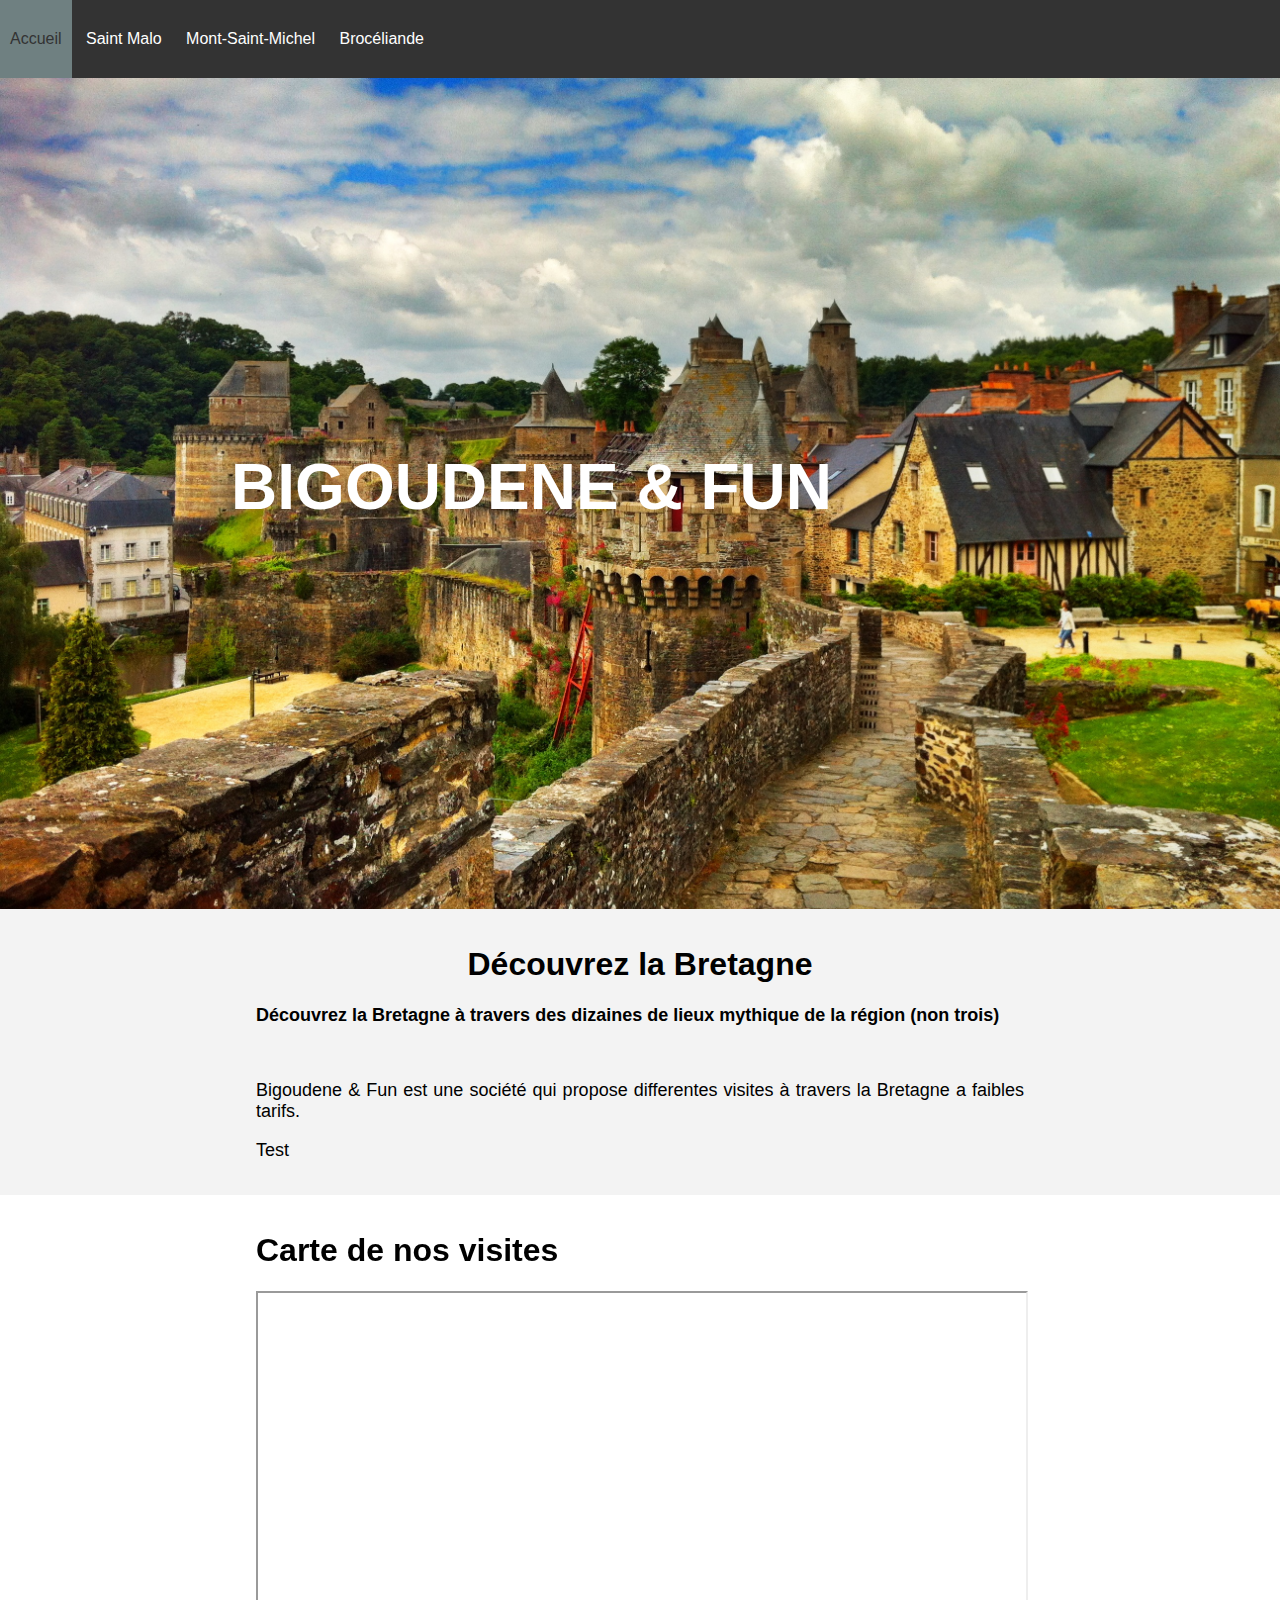
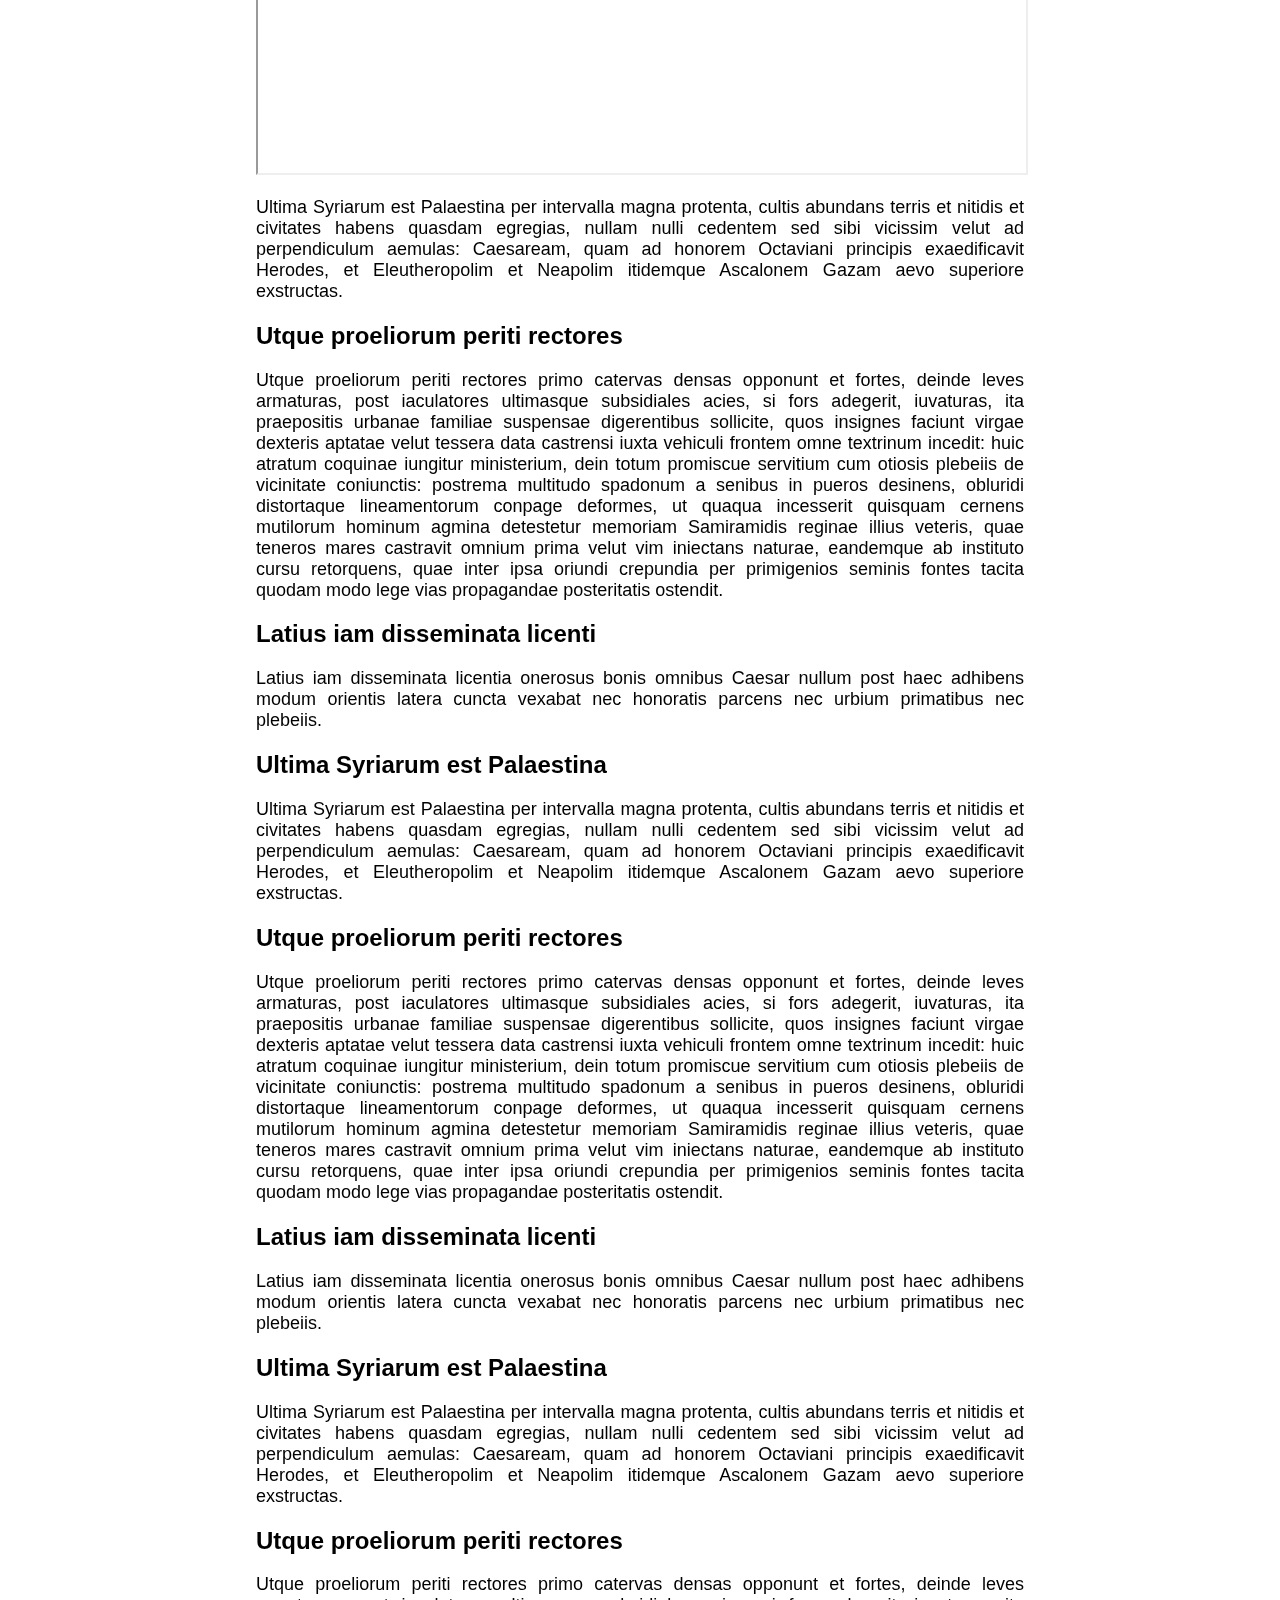
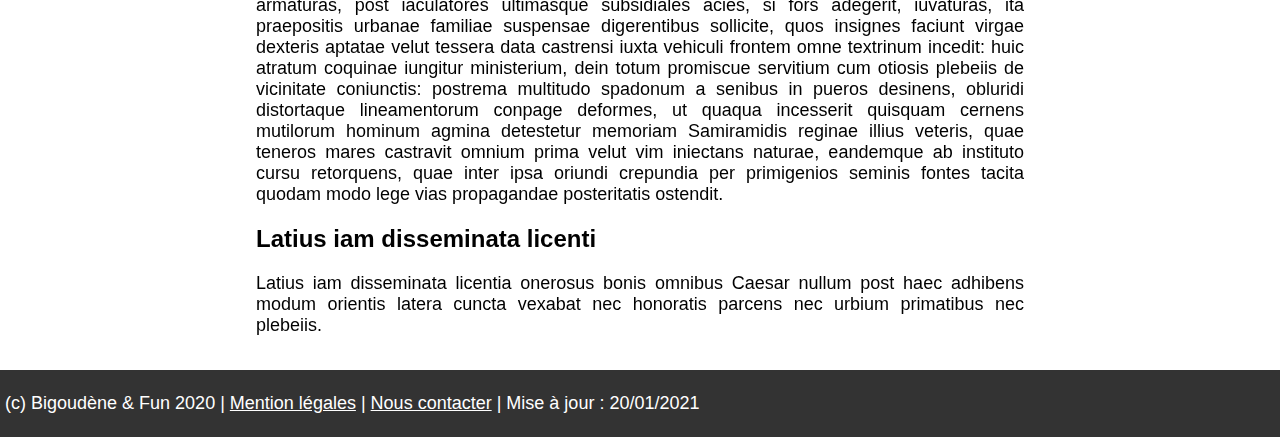
==== commit 37189308: "Add files via upload" ====
--- a/index.html
+++ b/index.html
@@ -34,7 +34,7 @@
 			<section>			
 			<div>
 				<img class="imgtop" src="ressources/fougeres.jpg">
-				<p class="titre">BIGOUDENE & FUN</p>
+				<p class="titre accueil">BIGOUDENE & FUN</p>
 			</div>
 			</section>
 
@@ -48,6 +48,8 @@
 			</section>
 			
 			<section class="texte mid">
+				<h1>Carte de nos visites</h1>
+				<iframe src="https://www.google.com/maps/d/u/0/embed?mid=1Q6EMSar4PZB6gpagqe68HD42qeokGDIs" width="100%" height="480"></iframe>
 				<p>Ultima Syriarum est Palaestina per intervalla magna protenta, cultis abundans terris et nitidis et civitates habens quasdam egregias, nullam nulli cedentem sed sibi vicissim velut ad perpendiculum aemulas: Caesaream, quam ad honorem Octaviani principis exaedificavit Herodes, et Eleutheropolim et Neapolim itidemque Ascalonem Gazam aevo superiore exstructas.</p>
 				<h2>Utque proeliorum periti rectores</h2>
 				<p>Utque proeliorum periti rectores primo catervas densas opponunt et fortes, deinde leves armaturas, post iaculatores ultimasque subsidiales acies, si fors adegerit, iuvaturas, ita praepositis urbanae familiae suspensae digerentibus sollicite, quos insignes faciunt virgae dexteris aptatae velut tessera data castrensi iuxta vehiculi frontem omne textrinum incedit: huic atratum coquinae iungitur ministerium, dein totum promiscue servitium cum otiosis plebeiis de vicinitate coniunctis: postrema multitudo spadonum a senibus in pueros desinens, obluridi distortaque lineamentorum conpage deformes, ut quaqua incesserit quisquam cernens mutilorum hominum agmina detestetur memoriam Samiramidis reginae illius veteris, quae teneros mares castravit omnium prima velut vim iniectans naturae, eandemque ab instituto cursu retorquens, quae inter ipsa oriundi crepundia per primigenios seminis fontes tacita quodam modo lege vias propagandae posteritatis ostendit.</p>
@@ -67,33 +69,6 @@
 				<p>Latius iam disseminata licentia onerosus bonis omnibus Caesar nullum post haec adhibens modum orientis latera cuncta vexabat nec honoratis parcens nec urbium primatibus nec plebeiis.</p>
 				
 			</section>
-
-			<section class="zoom colonne">
-				
-				<div class="icon">
-					<a href="./sites/MontStMichel.html">
-						<img class="pic" src="./ressources/sqrmich.jpg" alt="MontStMichel" width="250" height="250">
-					</a>
-				</div>
-
-				<div class="icon">
-					<a href="./sites/MontStMichel.html">
-						<img class="pic" src="./ressources/sqrmich.jpg" alt="MontStMichel" width="250" height="250">
-					</a>
-				</div>
-
-				<div class="icon">
-					<a href="./sites/MontStMichel.html">
-						<img class="pic" src="./ressources/sqrmich.jpg" alt="MontStMichel" width="250" height="250">
-					</a>
-				</div>
-
-			</section>
-
-			<section class="texte mid">
-				<h1>Carte de nos visites</h1>
-				<iframe src="https://www.google.com/maps/d/u/0/embed?mid=1Q6EMSar4PZB6gpagqe68HD42qeokGDIs" width="100%" height="480"></iframe>
-			</section>
 		</main>
 		
 		<footer>
@@ -101,7 +76,7 @@
 				(c) Bigoudène & Fun 2020 |
 				<a class="foota" href="./bonus/MentionsLegales.html">Mention légales</a> |
 				<a class="foota" href="./bonus/Contact.html">Nous contacter</a> |
-				Mise à jour : 19/01/2021
+				Mise à jour : 20/01/2021
 			</p>
 		</footer>		
 	</body>
--- a/style.css
+++ b/style.css
@@ -34,9 +34,9 @@
 }
 
 p{
-	font-family: Lato, sans-serif;	
+	font-family: Lato, sans-serif;
+	font-size: large;
 	text-align: justify;
-	font-size: large;
 }
 
 footer{
@@ -89,49 +89,6 @@
 	object-fit:cover;
 
 }
-
-.colonne{
-	display:block;
-	padding:0;	
-	width:auto;
-	height:auto;
-	margin:70px;
-}
-
-.icon{
-	display:block;
-	margin:5%;
-	float:left;
-	padding:0;
-	z-index:10;
-	width:auto;
-	height:auto;
-	overflow: hidden;
-}
-
-.colonne::after{
-	content:'';
-	clear:both;
-	display:block;
-}
-
-.pic{
-	display: block;
-	margin: auto;
-	z-index: 10;
-}
-
-.zoom div img {
-	-webkit-transform: scale(1);
-	transform: scale(1);
-	-webkit-transition: .3s ease-in-out;
-	transition: .3s ease-in-out;
-}
-.zoom div:hover img {
-	-webkit-transform: scale(1.3);
-	transform: scale(1.3);
-}
-
 .stmalo{
 	object-position:0 10%;
 }
@@ -147,7 +104,7 @@
 .titre{
 	z-index: 1;
 	top:50vh;
-	right:35%;
+	right:0;
 	position:fixed;
 	color:white;
 	font-size:400%;
@@ -155,6 +112,10 @@
 	font-style:normal;
 	font-weight:600;
 	margin:0;
+}
+
+.accueil{
+	right:35%;
 }
 
 .malo{
@@ -195,15 +156,17 @@
 	position: relative;
 	background-color: rgb(39, 39, 39);
 	color: white;
-
+	display: flex;
 }
 .tips{
-	padding: 1% 25%;
+	padding-top: 1%;
+	padding-left: 7%;
+	width: 50%;
 }
 
 .mid{
-	padding-left: 10%;
-	padding-right: 10%;
+	padding-left: 20%;
+	padding-right: 20%;
 	padding-top: 1em;
 	padding-bottom: 1em;
 }
@@ -227,7 +190,9 @@
 }
 
 .bigoudcarre{
-	padding-left:5%;
-	width: 14%;
-	position: absolute;
+	flex:1;
+	padding-left:3%;
+	padding-top: 0.5%;
+	max-width: 15%;
+	height: auto;
 }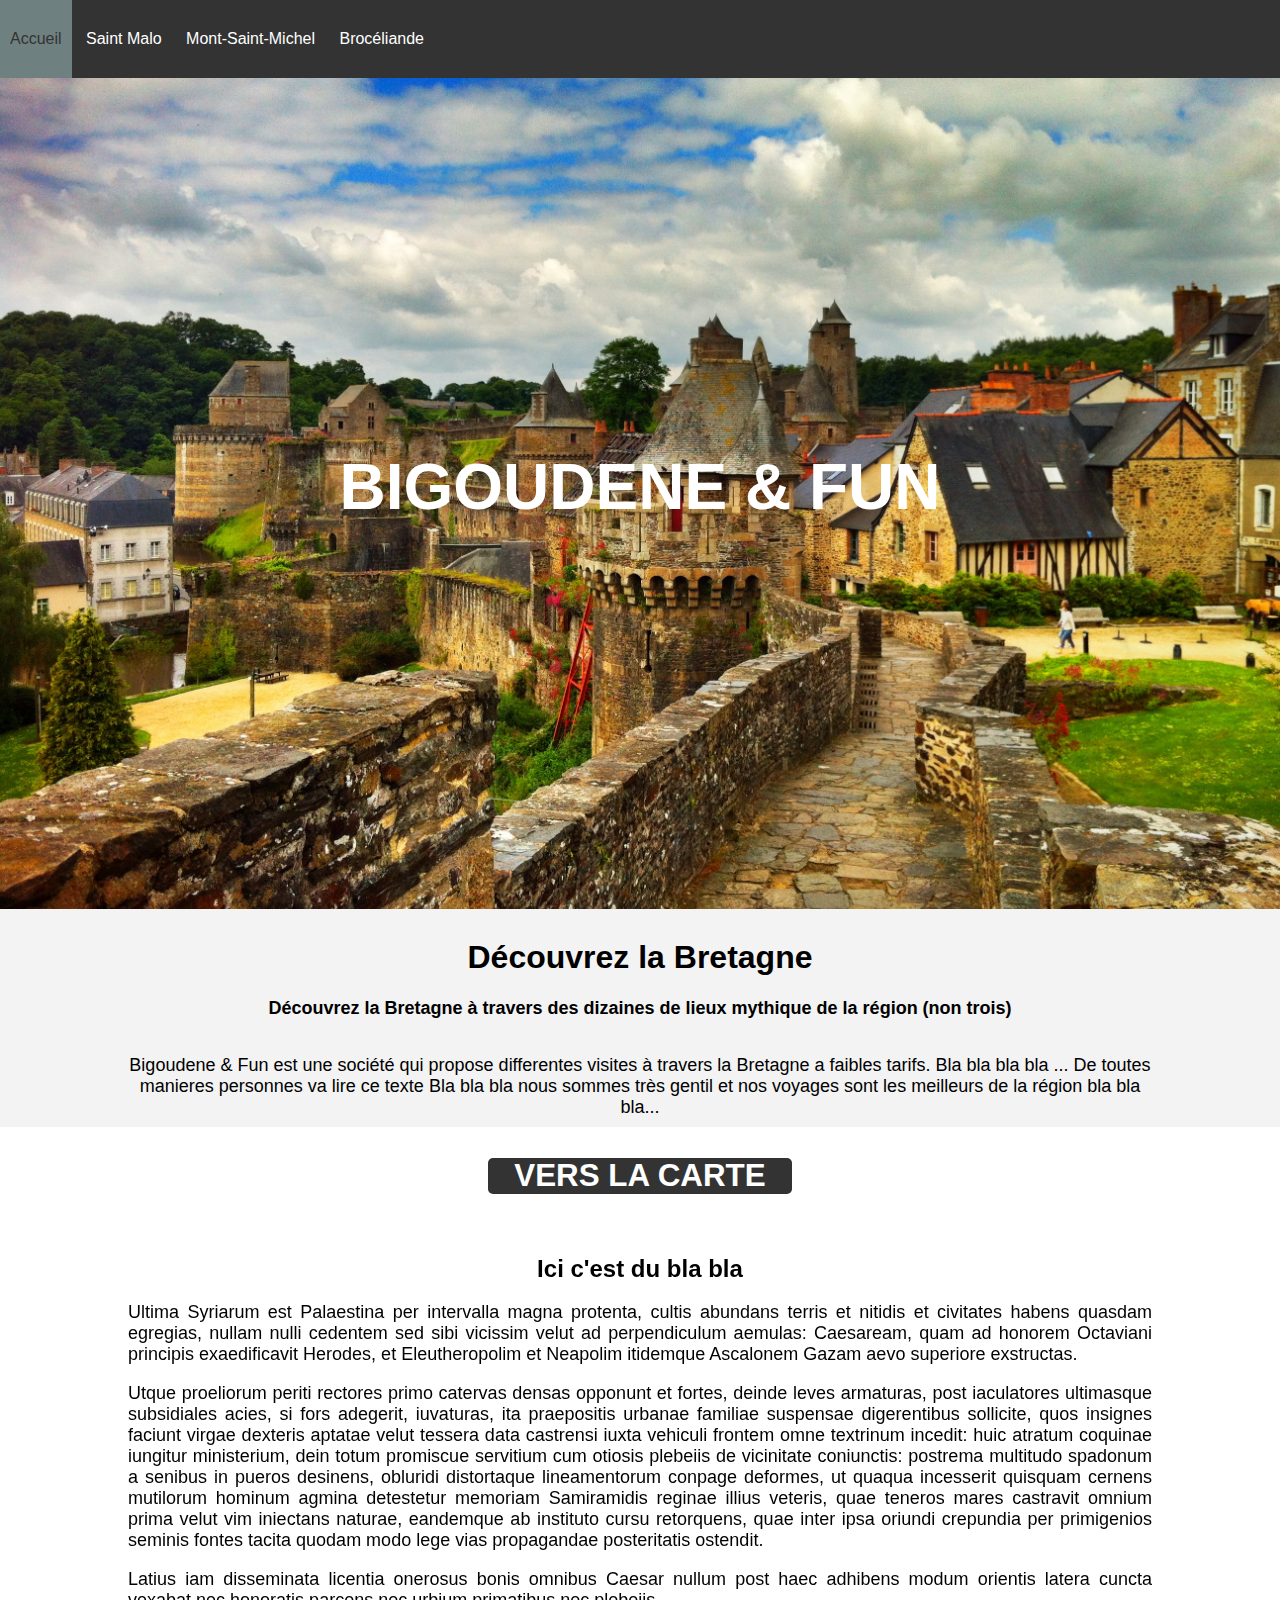
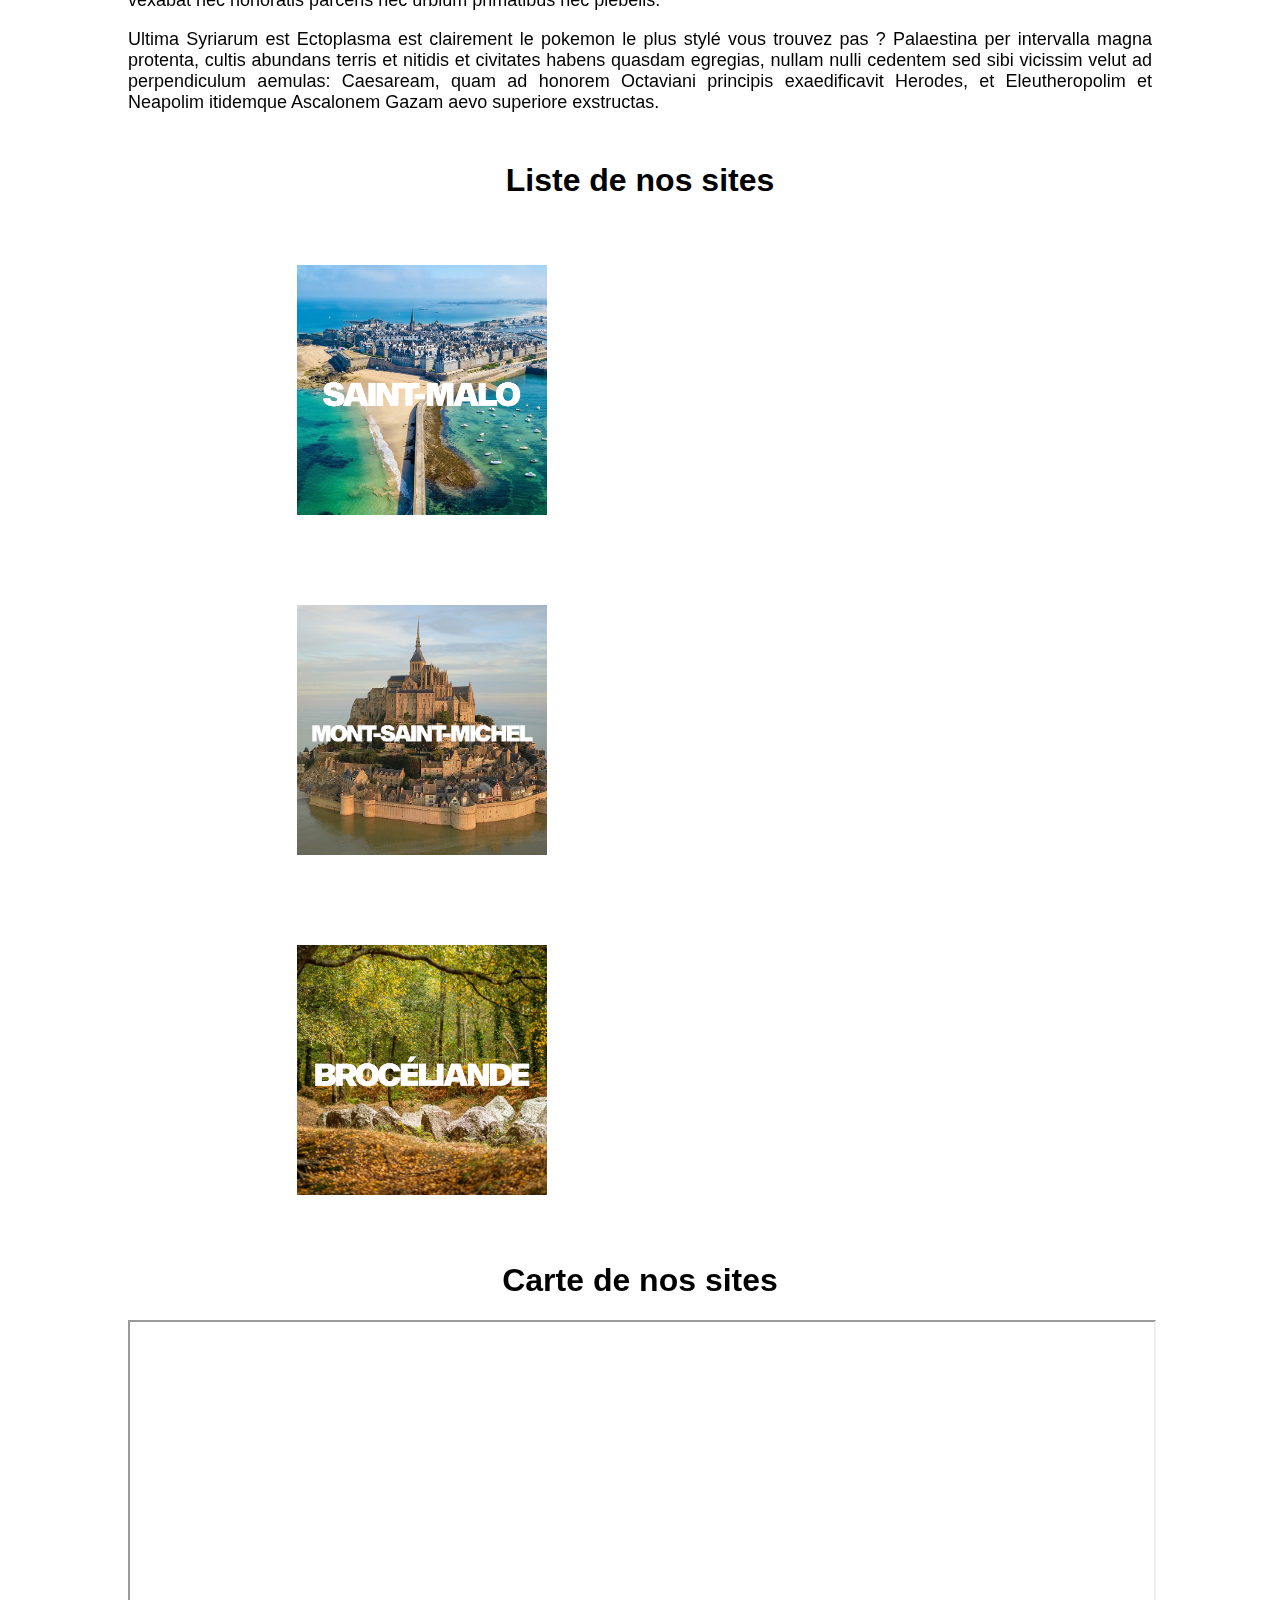
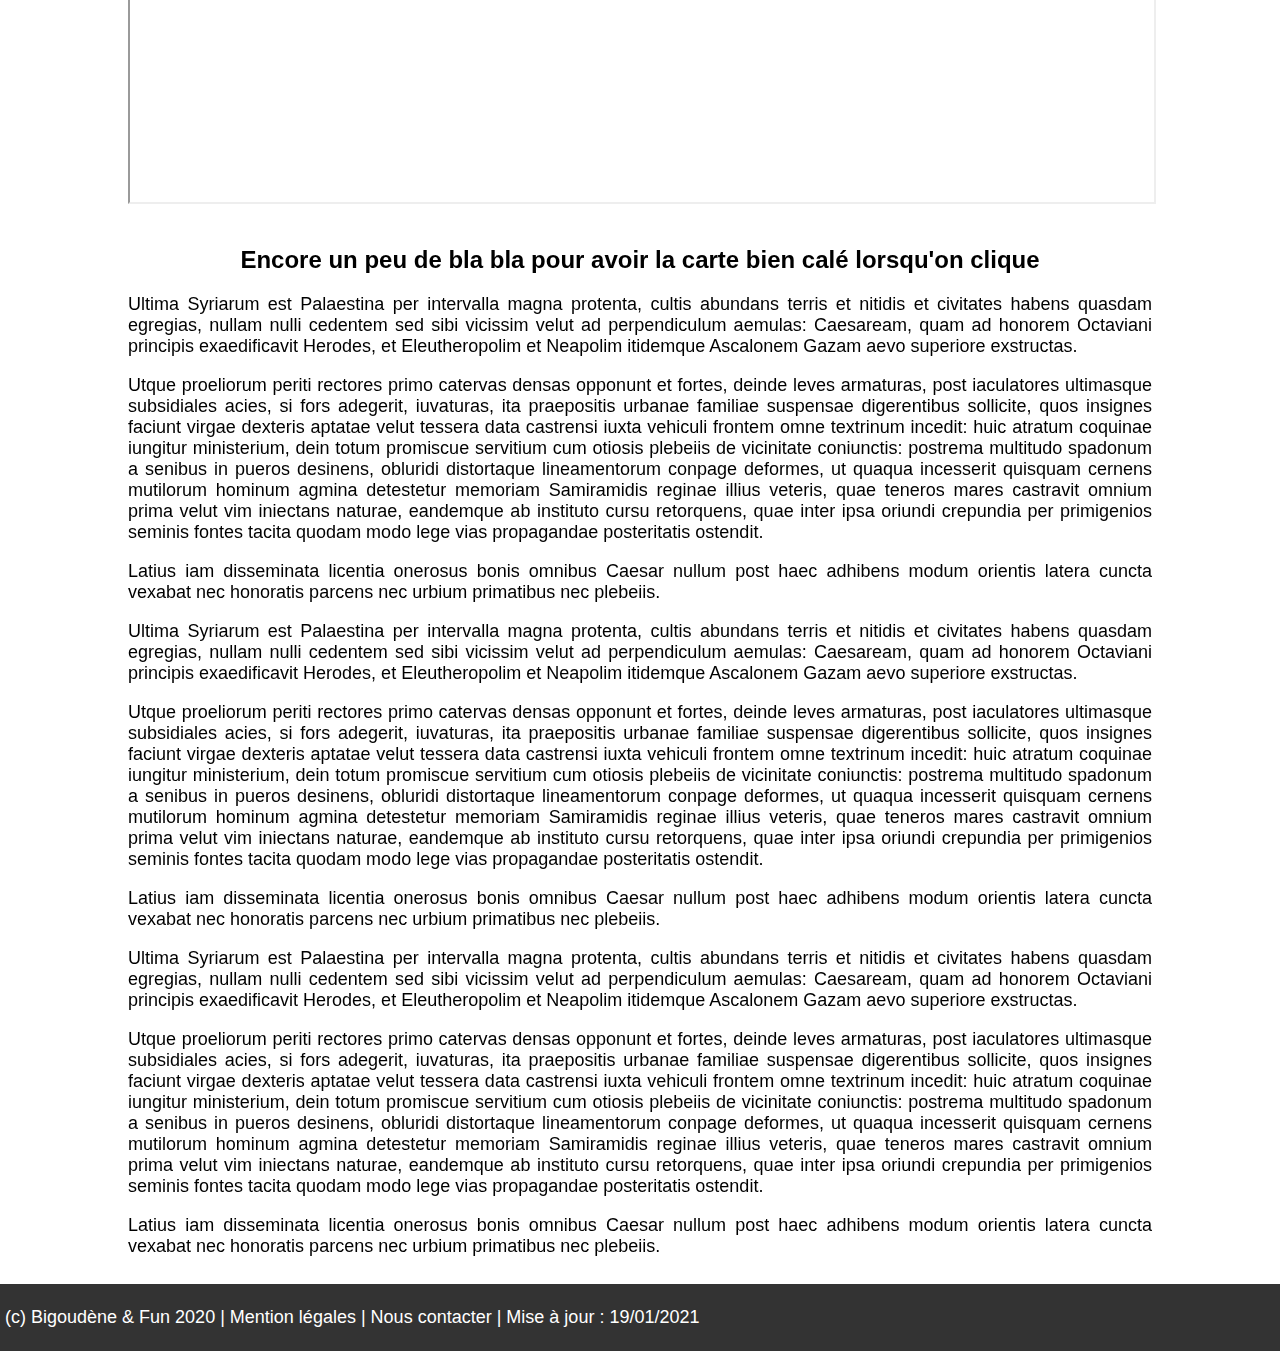
==== commit d1400405: "Add files via upload" ====
--- a/index.html
+++ b/index.html
@@ -14,7 +14,12 @@
 		<script type="text/javascript">
 			$(document).ready(function(){
 				$(window).scroll(function(){
-						$(".titre").css("opacity", 1 - $(window).scrollTop()/250)
+						$(".titre").css("opacity", 1 - $(window).scrollTop()/250);
+						if ($(window).scrollTop() > 250){
+							$(".titre").css("display", "none");
+						}else{
+							$(".titre").css("display", "block");
+						}
 				})
 			})
 		</script>
@@ -34,38 +39,74 @@
 			<section>			
 			<div>
 				<img class="imgtop" src="ressources/fougeres.jpg">
-				<p class="titre accueil">BIGOUDENE & FUN</p>
+				<p class="titre">BIGOUDENE & FUN</p>
 			</div>
 			</section>
 
 			<section class="introduction texte mid">
 				<h1>Découvrez la Bretagne</h1>
-				<p><b>Découvrez la Bretagne à travers des dizaines de lieux mythique de la région (non trois)</b></p>
+				<p style="text-align: center;"><b>Découvrez la Bretagne à travers des dizaines de lieux mythique de la région (non trois)</b></p>
 				<br>
-				<p>Bigoudene & Fun est une société qui propose differentes visites à travers la Bretagne a faibles tarifs.</p>
-				<p>Test</p>
-
+				<article style="font-family: Lato,sans-serif;text-align: center;font-size: large;">Bigoudene & Fun est une société qui propose differentes visites à travers la Bretagne a faibles tarifs. Bla bla bla bla ... De toutes manieres personnes va lire ce texte 
+					Bla bla bla nous sommes très gentil et nos voyages sont les meilleurs de la région bla bla bla...
+				</article>
 			</section>
 			
+			<div class="button">
+				<a href="#map" class="Tbutton">
+				<p class="Tbutton">VERS LA CARTE</p>
+				</a>
+			</div>
+
 			<section class="texte mid">
-				<h1>Carte de nos visites</h1>
+				
+				<h2 class="centre">Ici c'est du bla bla</h2>
+				<p>Ultima Syriarum est Palaestina per intervalla magna protenta, cultis abundans terris et nitidis et civitates habens quasdam egregias, nullam nulli cedentem sed sibi vicissim velut ad perpendiculum aemulas: Caesaream, quam ad honorem Octaviani principis exaedificavit Herodes, et Eleutheropolim et Neapolim itidemque Ascalonem Gazam aevo superiore exstructas.</p>
+				<p>Utque proeliorum periti rectores primo catervas densas opponunt et fortes, deinde leves armaturas, post iaculatores ultimasque subsidiales acies, si fors adegerit, iuvaturas, ita praepositis urbanae familiae suspensae digerentibus sollicite, quos insignes faciunt virgae dexteris aptatae velut tessera data castrensi iuxta vehiculi frontem omne textrinum incedit: huic atratum coquinae iungitur ministerium, dein totum promiscue servitium cum otiosis plebeiis de vicinitate coniunctis: postrema multitudo spadonum a senibus in pueros desinens, obluridi distortaque lineamentorum conpage deformes, ut quaqua incesserit quisquam cernens mutilorum hominum agmina detestetur memoriam Samiramidis reginae illius veteris, quae teneros mares castravit omnium prima velut vim iniectans naturae, eandemque ab instituto cursu retorquens, quae inter ipsa oriundi crepundia per primigenios seminis fontes tacita quodam modo lege vias propagandae posteritatis ostendit.</p>
+				<p>Latius iam disseminata licentia onerosus bonis omnibus Caesar nullum post haec adhibens modum orientis latera cuncta vexabat nec honoratis parcens nec urbium primatibus nec plebeiis.</p>
+				<p>Ultima Syriarum est Ectoplasma est clairement le pokemon le plus stylé vous trouvez pas ? Palaestina per intervalla magna protenta, cultis abundans terris et nitidis et civitates habens quasdam egregias, nullam nulli cedentem sed sibi vicissim velut ad perpendiculum aemulas: Caesaream, quam ad honorem Octaviani principis exaedificavit Herodes, et Eleutheropolim et Neapolim itidemque Ascalonem Gazam aevo superiore exstructas.</p>
+			</section>
+
+			<section class="zoom colonne">
+				<div>
+					<h1 class="centre">Liste de nos sites</h1>
+				</div>
+
+				<div class="icon">
+					<a href="./sites/StMalo.html">
+						<img class="pic" src="./ressources/sqrmalo.jpg" alt="SaintMalo" width="250" height="250">
+					</a>
+				</div>
+
+				<div class="icon">
+					<a href="./sites/MontStMichel.html">
+						<img class="pic" src="./ressources/sqrmich.jpg" alt="MontStMichel" width="250" height="250">
+					</a>
+				</div>
+
+				<div class="icon">
+					<a href="./sites/Broceliande.html">
+						<img class="pic" src="./ressources/sqrbro.jpg" alt="Broceliande" width="250" height="250">
+					</a>
+				</div>
+			</section>
+
+			<section id="map" class="texte mid">
+				<h1 class="centre">Carte de nos sites</h1>
 				<iframe src="https://www.google.com/maps/d/u/0/embed?mid=1Q6EMSar4PZB6gpagqe68HD42qeokGDIs" width="100%" height="480"></iframe>
+			</section>
+
+			<section class="texte mid">
+				
+				<h2 class="centre">Encore un peu de bla bla pour avoir la carte bien calé lorsqu'on clique</h2>
 				<p>Ultima Syriarum est Palaestina per intervalla magna protenta, cultis abundans terris et nitidis et civitates habens quasdam egregias, nullam nulli cedentem sed sibi vicissim velut ad perpendiculum aemulas: Caesaream, quam ad honorem Octaviani principis exaedificavit Herodes, et Eleutheropolim et Neapolim itidemque Ascalonem Gazam aevo superiore exstructas.</p>
-				<h2>Utque proeliorum periti rectores</h2>
 				<p>Utque proeliorum periti rectores primo catervas densas opponunt et fortes, deinde leves armaturas, post iaculatores ultimasque subsidiales acies, si fors adegerit, iuvaturas, ita praepositis urbanae familiae suspensae digerentibus sollicite, quos insignes faciunt virgae dexteris aptatae velut tessera data castrensi iuxta vehiculi frontem omne textrinum incedit: huic atratum coquinae iungitur ministerium, dein totum promiscue servitium cum otiosis plebeiis de vicinitate coniunctis: postrema multitudo spadonum a senibus in pueros desinens, obluridi distortaque lineamentorum conpage deformes, ut quaqua incesserit quisquam cernens mutilorum hominum agmina detestetur memoriam Samiramidis reginae illius veteris, quae teneros mares castravit omnium prima velut vim iniectans naturae, eandemque ab instituto cursu retorquens, quae inter ipsa oriundi crepundia per primigenios seminis fontes tacita quodam modo lege vias propagandae posteritatis ostendit.</p>
-				<h2>Latius iam disseminata licenti</h2>
 				<p>Latius iam disseminata licentia onerosus bonis omnibus Caesar nullum post haec adhibens modum orientis latera cuncta vexabat nec honoratis parcens nec urbium primatibus nec plebeiis.</p>
-				<h2>Ultima Syriarum est Palaestina</h2>
 				<p>Ultima Syriarum est Palaestina per intervalla magna protenta, cultis abundans terris et nitidis et civitates habens quasdam egregias, nullam nulli cedentem sed sibi vicissim velut ad perpendiculum aemulas: Caesaream, quam ad honorem Octaviani principis exaedificavit Herodes, et Eleutheropolim et Neapolim itidemque Ascalonem Gazam aevo superiore exstructas.</p>
-				<h2>Utque proeliorum periti rectores</h2>	
 				<p>Utque proeliorum periti rectores primo catervas densas opponunt et fortes, deinde leves armaturas, post iaculatores ultimasque subsidiales acies, si fors adegerit, iuvaturas, ita praepositis urbanae familiae suspensae digerentibus sollicite, quos insignes faciunt virgae dexteris aptatae velut tessera data castrensi iuxta vehiculi frontem omne textrinum incedit: huic atratum coquinae iungitur ministerium, dein totum promiscue servitium cum otiosis plebeiis de vicinitate coniunctis: postrema multitudo spadonum a senibus in pueros desinens, obluridi distortaque lineamentorum conpage deformes, ut quaqua incesserit quisquam cernens mutilorum hominum agmina detestetur memoriam Samiramidis reginae illius veteris, quae teneros mares castravit omnium prima velut vim iniectans naturae, eandemque ab instituto cursu retorquens, quae inter ipsa oriundi crepundia per primigenios seminis fontes tacita quodam modo lege vias propagandae posteritatis ostendit.</p>
-				<h2>Latius iam disseminata licenti</h2>	
 				<p>Latius iam disseminata licentia onerosus bonis omnibus Caesar nullum post haec adhibens modum orientis latera cuncta vexabat nec honoratis parcens nec urbium primatibus nec plebeiis.</p>
-				<h2>Ultima Syriarum est Palaestina</h2>
 				<p>Ultima Syriarum est Palaestina per intervalla magna protenta, cultis abundans terris et nitidis et civitates habens quasdam egregias, nullam nulli cedentem sed sibi vicissim velut ad perpendiculum aemulas: Caesaream, quam ad honorem Octaviani principis exaedificavit Herodes, et Eleutheropolim et Neapolim itidemque Ascalonem Gazam aevo superiore exstructas.</p>
-				<h2>Utque proeliorum periti rectores</h2>	
 				<p>Utque proeliorum periti rectores primo catervas densas opponunt et fortes, deinde leves armaturas, post iaculatores ultimasque subsidiales acies, si fors adegerit, iuvaturas, ita praepositis urbanae familiae suspensae digerentibus sollicite, quos insignes faciunt virgae dexteris aptatae velut tessera data castrensi iuxta vehiculi frontem omne textrinum incedit: huic atratum coquinae iungitur ministerium, dein totum promiscue servitium cum otiosis plebeiis de vicinitate coniunctis: postrema multitudo spadonum a senibus in pueros desinens, obluridi distortaque lineamentorum conpage deformes, ut quaqua incesserit quisquam cernens mutilorum hominum agmina detestetur memoriam Samiramidis reginae illius veteris, quae teneros mares castravit omnium prima velut vim iniectans naturae, eandemque ab instituto cursu retorquens, quae inter ipsa oriundi crepundia per primigenios seminis fontes tacita quodam modo lege vias propagandae posteritatis ostendit.</p>
-				<h2>Latius iam disseminata licenti</h2>	
 				<p>Latius iam disseminata licentia onerosus bonis omnibus Caesar nullum post haec adhibens modum orientis latera cuncta vexabat nec honoratis parcens nec urbium primatibus nec plebeiis.</p>
 				
 			</section>
@@ -76,7 +117,7 @@
 				(c) Bigoudène & Fun 2020 |
 				<a class="foota" href="./bonus/MentionsLegales.html">Mention légales</a> |
 				<a class="foota" href="./bonus/Contact.html">Nous contacter</a> |
-				Mise à jour : 20/01/2021
+				Mise à jour : 19/01/2021
 			</p>
 		</footer>		
 	</body>
--- a/style.css
+++ b/style.css
@@ -14,11 +14,21 @@
 	font-weight:600;
 }
 
+section{
+	width: auto;
+	height: auto;
+}
+
+a{
+	text-decoration:none;
+}
 .texte{
 	position:relative;
 	z-index: 4;
 }
-
+.centre{
+	text-align: center;
+}
 header{
 	z-index: 10;
 	margin: 0;
@@ -34,9 +44,9 @@
 }
 
 p{
-	font-family: Lato, sans-serif;
+	font-family: Lato, sans-serif;	
+	text-align: justify;
 	font-size: large;
-	text-align: justify;
 }
 
 footer{
@@ -57,7 +67,6 @@
 .navi{
 	text-align: center;
 	padding:100% 10px;
-	text-decoration:none;
 }
 
 .inactive{
@@ -89,6 +98,74 @@
 	object-fit:cover;
 
 }
+
+.button{
+	width:19em;
+	height:auto;
+	margin:auto;
+	background-color:#333;
+	border-radius:5px;
+}
+.button:hover{
+	background-color: #d6d6d6;
+}
+
+.Tbutton{
+	padding:0;
+	font-weight: bold;
+	color: white;
+	text-align:center;
+	font-size: 140%;
+}
+
+.Tbutton:hover{
+	color: #333;
+}
+.colonne{
+	display:block;
+	padding:0;	
+	width:auto;
+	height:auto;
+	margin-left:20vh;
+	margin-right:20vh;
+}
+
+.icon{
+	display:block;
+	margin:5vh;
+	margin-left:13vh;
+	margin-right:13vh;
+	float:left;
+	padding:0;
+	z-index:10;
+	width:auto;
+	height:auto;
+	overflow: hidden;
+}
+
+.colonne::after{
+	content:'';
+	clear:both;
+	display:block;
+}
+
+.pic{
+	display: block;
+	margin: auto;
+	z-index: 10;
+}
+
+.zoom div img {
+	-webkit-transform: scale(1);
+	transform: scale(1);
+	-webkit-transition: .3s ease-in-out;
+	transition: .3s ease-in-out;
+}
+.zoom div:hover img {
+	-webkit-transform: scale(1.3);
+	transform: scale(1.3);
+}
+
 .stmalo{
 	object-position:0 10%;
 }
@@ -104,33 +181,19 @@
 .titre{
 	z-index: 1;
 	top:50vh;
-	right:0;
+	width:100%;
+	margin:auto;
 	position:fixed;
 	color:white;
 	font-size:400%;
 	font-family: Lato,sans-serif;
 	font-style:normal;
 	font-weight:600;
-	margin:0;
-}
-
-.accueil{
-	right:35%;
-}
-
-.malo{
-	top:200px;
-	right:40%;
-}
-
-.mich{
-	top:200px;
-	right:33%;
-}
-
-.broce{
-	top:200px;
-	right:26.5%;
+	text-align: center;
+}
+
+.titre2{
+	top:10vw;
 }
 
 .infos{
@@ -156,19 +219,17 @@
 	position: relative;
 	background-color: rgb(39, 39, 39);
 	color: white;
-	display: flex;
+
 }
 .tips{
-	padding-top: 1%;
-	padding-left: 7%;
-	width: 50%;
+	padding: 1% 25%;
 }
 
 .mid{
-	padding-left: 20%;
-	padding-right: 20%;
-	padding-top: 1em;
-	padding-bottom: 1em;
+	padding-left: 10%;
+	padding-right: 10%;
+	padding-top: 1vh;
+	padding-bottom: 1vh;
 }
 
 .center{
@@ -189,10 +250,13 @@
 	position: relative;
 }
 
+#map{
+	padding-top:10vh;
+	top:-10vh;
+	margin-bottom:-10vh;
+}
 .bigoudcarre{
-	flex:1;
-	padding-left:3%;
-	padding-top: 0.5%;
-	max-width: 15%;
-	height: auto;
+	padding-left:5%;
+	width: 14%;
+	position: absolute;
 }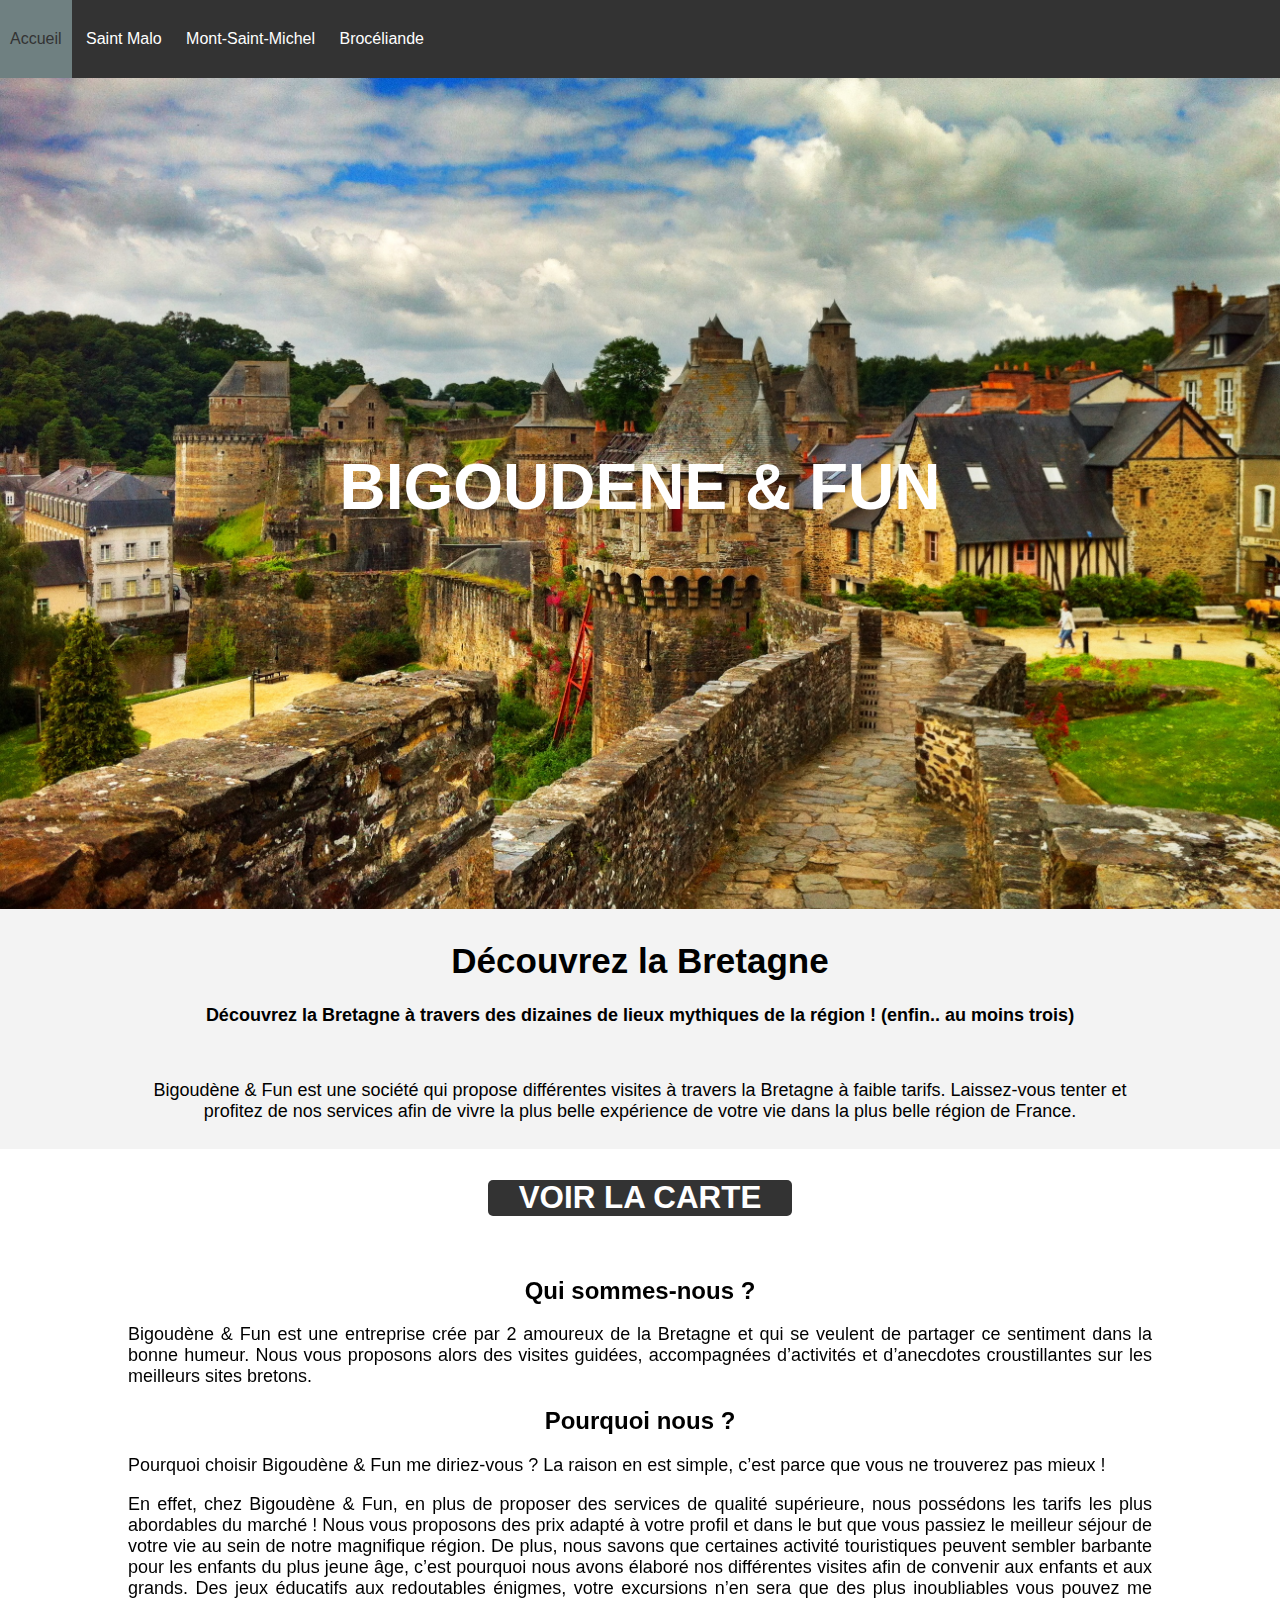
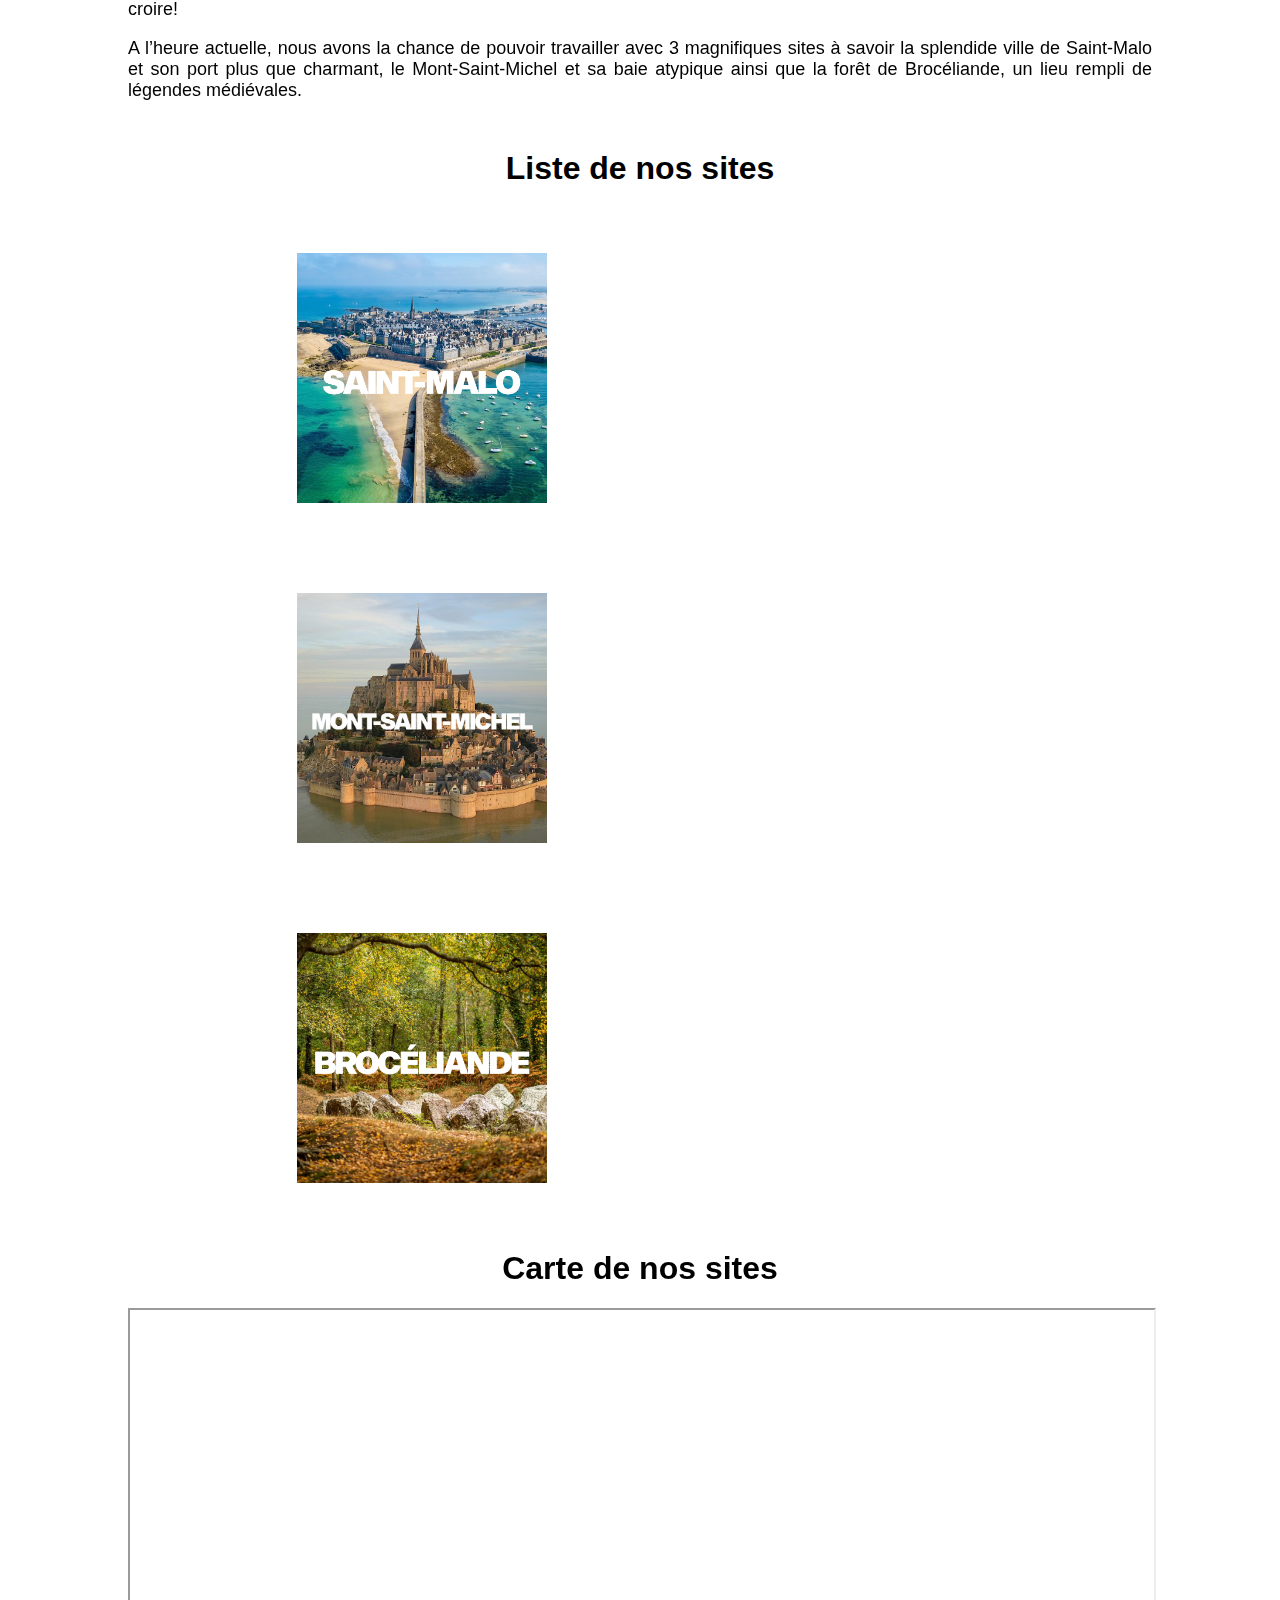
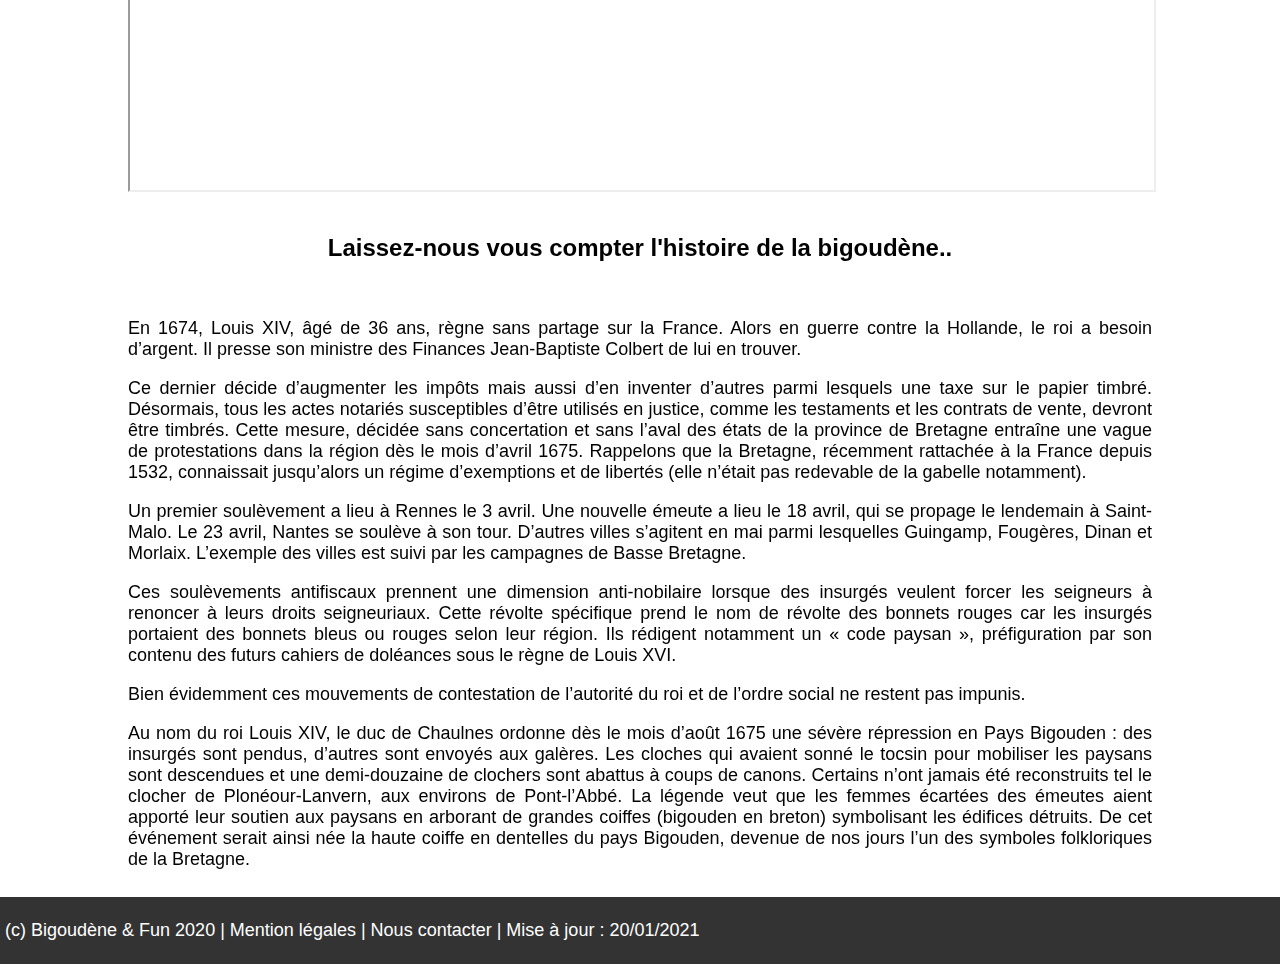
==== commit af9df5b4: "Add files via upload" ====
--- a/index.html
+++ b/index.html
@@ -44,32 +44,44 @@
 			</section>
 
 			<section class="introduction texte mid">
-				<h1>Découvrez la Bretagne</h1>
-				<p style="text-align: center;"><b>Découvrez la Bretagne à travers des dizaines de lieux mythique de la région (non trois)</b></p>
+				<h1 style="font-size:35px;">Découvrez la Bretagne</h1>
+				<p style="text-align: center;"><b>Découvrez la Bretagne à travers des dizaines de lieux mythiques de la région ! (enfin.. au moins trois)</b></p>
 				<br>
-				<article style="font-family: Lato,sans-serif;text-align: center;font-size: large;">Bigoudene & Fun est une société qui propose differentes visites à travers la Bretagne a faibles tarifs. Bla bla bla bla ... De toutes manieres personnes va lire ce texte 
-					Bla bla bla nous sommes très gentil et nos voyages sont les meilleurs de la région bla bla bla...
-				</article>
+				<p style="text-align: center;">Bigoudène & Fun est une société qui propose différentes visites à travers la Bretagne à faible tarifs. Laissez-vous tenter et profitez de nos services afin de vivre la plus belle expérience de votre vie dans la plus belle région de France.</p>
 			</section>
 			
 			<div class="button">
 				<a href="#map" class="Tbutton">
-				<p class="Tbutton">VERS LA CARTE</p>
+				<p class="Tbutton">VOIR LA CARTE</p>
 				</a>
 			</div>
 
 			<section class="texte mid">
+				<article>
+					<h2 class="center">Qui sommes-nous ?</h2>
+					<p>Bigoudène & Fun est une entreprise crée par 2 amoureux de la Bretagne et qui se veulent de partager ce sentiment dans la bonne humeur. Nous vous proposons alors des visites guidées, accompagnées d’activités et d’anecdotes croustillantes sur les meilleurs sites bretons. </p>
+				</article>
+				<article>
+					<h2 class="center">Pourquoi nous ?</h2>
+					<p>
+						Pourquoi choisir Bigoudène & Fun me diriez-vous ? La raison en est simple, c’est parce que vous ne trouverez pas mieux ! 
+					</p>
+					<p>
+						En effet, chez Bigoudène & Fun, en plus de proposer des services de qualité supérieure, nous possédons les tarifs les plus abordables du marché ! Nous vous proposons des prix adapté à votre profil et dans le but que vous passiez le meilleur séjour de votre vie au sein de notre magnifique région. 
+						De plus, nous savons que certaines activité touristiques peuvent sembler barbante pour les enfants du plus jeune âge, c’est pourquoi nous avons élaboré nos différentes visites afin de convenir aux enfants et aux grands. Des jeux éducatifs aux redoutables énigmes, votre excursions n’en sera que des plus inoubliables vous pouvez me croire!
+					</p>
+					<p>
+						A l’heure actuelle, nous avons la chance de pouvoir travailler avec 3 magnifiques sites à savoir la splendide ville de Saint-Malo et son port plus que charmant, le Mont-Saint-Michel et sa baie atypique ainsi que la forêt de Brocéliande, un lieu rempli de légendes médiévales.
+					</p>
+
+				</article>
 				
-				<h2 class="centre">Ici c'est du bla bla</h2>
-				<p>Ultima Syriarum est Palaestina per intervalla magna protenta, cultis abundans terris et nitidis et civitates habens quasdam egregias, nullam nulli cedentem sed sibi vicissim velut ad perpendiculum aemulas: Caesaream, quam ad honorem Octaviani principis exaedificavit Herodes, et Eleutheropolim et Neapolim itidemque Ascalonem Gazam aevo superiore exstructas.</p>
-				<p>Utque proeliorum periti rectores primo catervas densas opponunt et fortes, deinde leves armaturas, post iaculatores ultimasque subsidiales acies, si fors adegerit, iuvaturas, ita praepositis urbanae familiae suspensae digerentibus sollicite, quos insignes faciunt virgae dexteris aptatae velut tessera data castrensi iuxta vehiculi frontem omne textrinum incedit: huic atratum coquinae iungitur ministerium, dein totum promiscue servitium cum otiosis plebeiis de vicinitate coniunctis: postrema multitudo spadonum a senibus in pueros desinens, obluridi distortaque lineamentorum conpage deformes, ut quaqua incesserit quisquam cernens mutilorum hominum agmina detestetur memoriam Samiramidis reginae illius veteris, quae teneros mares castravit omnium prima velut vim iniectans naturae, eandemque ab instituto cursu retorquens, quae inter ipsa oriundi crepundia per primigenios seminis fontes tacita quodam modo lege vias propagandae posteritatis ostendit.</p>
-				<p>Latius iam disseminata licentia onerosus bonis omnibus Caesar nullum post haec adhibens modum orientis latera cuncta vexabat nec honoratis parcens nec urbium primatibus nec plebeiis.</p>
-				<p>Ultima Syriarum est Ectoplasma est clairement le pokemon le plus stylé vous trouvez pas ? Palaestina per intervalla magna protenta, cultis abundans terris et nitidis et civitates habens quasdam egregias, nullam nulli cedentem sed sibi vicissim velut ad perpendiculum aemulas: Caesaream, quam ad honorem Octaviani principis exaedificavit Herodes, et Eleutheropolim et Neapolim itidemque Ascalonem Gazam aevo superiore exstructas.</p>
+				
 			</section>
 
 			<section class="zoom colonne">
 				<div>
-					<h1 class="centre">Liste de nos sites</h1>
+					<h1 class="center">Liste de nos sites</h1>
 				</div>
 
 				<div class="icon">
@@ -90,25 +102,24 @@
 					</a>
 				</div>
 			</section>
-
-			<section id="map" class="texte mid">
-				<h1 class="centre">Carte de nos sites</h1>
+			
+			<section id="map" class="texte mid" style="pointer-events:none"> <!--nous avons décidé de désactivé le pointeur afin de pouvoir scroller librément, sans que cela active le zoom de la map, quitte à ne pas pouvoir sélectionner les icônes-->
+				<h1 class="center">Carte de nos sites</h1>
 				<iframe src="https://www.google.com/maps/d/u/0/embed?mid=1Q6EMSar4PZB6gpagqe68HD42qeokGDIs" width="100%" height="480"></iframe>
 			</section>
 
 			<section class="texte mid">
+				<article>
+				<h2 class="center">Laissez-nous vous compter l'histoire de la bigoudène..</h2>
+				<br>
+				<p>En 1674, Louis XIV, âgé de 36 ans, règne sans partage sur la France. Alors en guerre contre la Hollande, le roi a besoin d’argent. Il presse son ministre des Finances  Jean-Baptiste Colbert de lui en trouver.</p>
+				<p>Ce dernier décide d’augmenter les impôts mais aussi d’en inventer d’autres parmi lesquels une taxe sur le papier timbré. Désormais, tous les actes notariés susceptibles d’être utilisés en justice, comme les testaments et les contrats de vente, devront être timbrés. Cette mesure, décidée sans concertation et sans l’aval des états de la province de Bretagne entraîne une vague de protestations dans la région dès le mois d’avril 1675. Rappelons que la Bretagne, récemment rattachée à la France depuis 1532, connaissait jusqu’alors un régime d’exemptions et de libertés (elle n’était pas redevable de la gabelle notamment).</p>
+				<p>Un premier soulèvement a lieu à Rennes le 3 avril. Une nouvelle émeute a lieu le 18 avril, qui se propage le lendemain à Saint-Malo. Le 23 avril, Nantes se soulève à son tour. D’autres villes s’agitent en mai parmi lesquelles Guingamp, Fougères, Dinan et Morlaix. L’exemple des villes est suivi par les campagnes de Basse Bretagne.</p>
+				<p>Ces soulèvements antifiscaux prennent une dimension anti-nobilaire lorsque des insurgés veulent forcer les seigneurs à renoncer à leurs droits seigneuriaux. Cette révolte spécifique prend le nom de révolte des bonnets rouges car les insurgés portaient des bonnets bleus ou rouges selon leur région. Ils rédigent notamment un « code paysan », préfiguration par son contenu des futurs cahiers de doléances sous le règne de Louis XVI.</p>
+				<p>Bien évidemment ces mouvements de contestation de l’autorité du roi et de l’ordre social ne restent pas impunis.</p>
+				<p>Au nom du roi Louis XIV, le duc de Chaulnes ordonne dès le mois d’août 1675 une sévère répression en Pays Bigouden : des insurgés sont pendus, d’autres sont envoyés aux galères. Les cloches qui avaient sonné le tocsin pour mobiliser les paysans sont descendues et une demi-douzaine de clochers sont abattus à coups de canons. Certains n’ont jamais été reconstruits tel le clocher de Plonéour-Lanvern, aux environs de Pont-l’Abbé. La légende veut que les femmes écartées des émeutes aient apporté leur soutien aux paysans en arborant de grandes coiffes (bigouden en breton) symbolisant les édifices détruits. De cet événement serait ainsi née la haute coiffe en dentelles du pays Bigouden, devenue de nos jours l’un des symboles folkloriques de la Bretagne.</p>
 				
-				<h2 class="centre">Encore un peu de bla bla pour avoir la carte bien calé lorsqu'on clique</h2>
-				<p>Ultima Syriarum est Palaestina per intervalla magna protenta, cultis abundans terris et nitidis et civitates habens quasdam egregias, nullam nulli cedentem sed sibi vicissim velut ad perpendiculum aemulas: Caesaream, quam ad honorem Octaviani principis exaedificavit Herodes, et Eleutheropolim et Neapolim itidemque Ascalonem Gazam aevo superiore exstructas.</p>
-				<p>Utque proeliorum periti rectores primo catervas densas opponunt et fortes, deinde leves armaturas, post iaculatores ultimasque subsidiales acies, si fors adegerit, iuvaturas, ita praepositis urbanae familiae suspensae digerentibus sollicite, quos insignes faciunt virgae dexteris aptatae velut tessera data castrensi iuxta vehiculi frontem omne textrinum incedit: huic atratum coquinae iungitur ministerium, dein totum promiscue servitium cum otiosis plebeiis de vicinitate coniunctis: postrema multitudo spadonum a senibus in pueros desinens, obluridi distortaque lineamentorum conpage deformes, ut quaqua incesserit quisquam cernens mutilorum hominum agmina detestetur memoriam Samiramidis reginae illius veteris, quae teneros mares castravit omnium prima velut vim iniectans naturae, eandemque ab instituto cursu retorquens, quae inter ipsa oriundi crepundia per primigenios seminis fontes tacita quodam modo lege vias propagandae posteritatis ostendit.</p>
-				<p>Latius iam disseminata licentia onerosus bonis omnibus Caesar nullum post haec adhibens modum orientis latera cuncta vexabat nec honoratis parcens nec urbium primatibus nec plebeiis.</p>
-				<p>Ultima Syriarum est Palaestina per intervalla magna protenta, cultis abundans terris et nitidis et civitates habens quasdam egregias, nullam nulli cedentem sed sibi vicissim velut ad perpendiculum aemulas: Caesaream, quam ad honorem Octaviani principis exaedificavit Herodes, et Eleutheropolim et Neapolim itidemque Ascalonem Gazam aevo superiore exstructas.</p>
-				<p>Utque proeliorum periti rectores primo catervas densas opponunt et fortes, deinde leves armaturas, post iaculatores ultimasque subsidiales acies, si fors adegerit, iuvaturas, ita praepositis urbanae familiae suspensae digerentibus sollicite, quos insignes faciunt virgae dexteris aptatae velut tessera data castrensi iuxta vehiculi frontem omne textrinum incedit: huic atratum coquinae iungitur ministerium, dein totum promiscue servitium cum otiosis plebeiis de vicinitate coniunctis: postrema multitudo spadonum a senibus in pueros desinens, obluridi distortaque lineamentorum conpage deformes, ut quaqua incesserit quisquam cernens mutilorum hominum agmina detestetur memoriam Samiramidis reginae illius veteris, quae teneros mares castravit omnium prima velut vim iniectans naturae, eandemque ab instituto cursu retorquens, quae inter ipsa oriundi crepundia per primigenios seminis fontes tacita quodam modo lege vias propagandae posteritatis ostendit.</p>
-				<p>Latius iam disseminata licentia onerosus bonis omnibus Caesar nullum post haec adhibens modum orientis latera cuncta vexabat nec honoratis parcens nec urbium primatibus nec plebeiis.</p>
-				<p>Ultima Syriarum est Palaestina per intervalla magna protenta, cultis abundans terris et nitidis et civitates habens quasdam egregias, nullam nulli cedentem sed sibi vicissim velut ad perpendiculum aemulas: Caesaream, quam ad honorem Octaviani principis exaedificavit Herodes, et Eleutheropolim et Neapolim itidemque Ascalonem Gazam aevo superiore exstructas.</p>
-				<p>Utque proeliorum periti rectores primo catervas densas opponunt et fortes, deinde leves armaturas, post iaculatores ultimasque subsidiales acies, si fors adegerit, iuvaturas, ita praepositis urbanae familiae suspensae digerentibus sollicite, quos insignes faciunt virgae dexteris aptatae velut tessera data castrensi iuxta vehiculi frontem omne textrinum incedit: huic atratum coquinae iungitur ministerium, dein totum promiscue servitium cum otiosis plebeiis de vicinitate coniunctis: postrema multitudo spadonum a senibus in pueros desinens, obluridi distortaque lineamentorum conpage deformes, ut quaqua incesserit quisquam cernens mutilorum hominum agmina detestetur memoriam Samiramidis reginae illius veteris, quae teneros mares castravit omnium prima velut vim iniectans naturae, eandemque ab instituto cursu retorquens, quae inter ipsa oriundi crepundia per primigenios seminis fontes tacita quodam modo lege vias propagandae posteritatis ostendit.</p>
-				<p>Latius iam disseminata licentia onerosus bonis omnibus Caesar nullum post haec adhibens modum orientis latera cuncta vexabat nec honoratis parcens nec urbium primatibus nec plebeiis.</p>
-				
+				</article>
 			</section>
 		</main>
 		
@@ -117,7 +128,7 @@
 				(c) Bigoudène & Fun 2020 |
 				<a class="foota" href="./bonus/MentionsLegales.html">Mention légales</a> |
 				<a class="foota" href="./bonus/Contact.html">Nous contacter</a> |
-				Mise à jour : 19/01/2021
+				Mise à jour : 20/01/2021
 			</p>
 		</footer>		
 	</body>
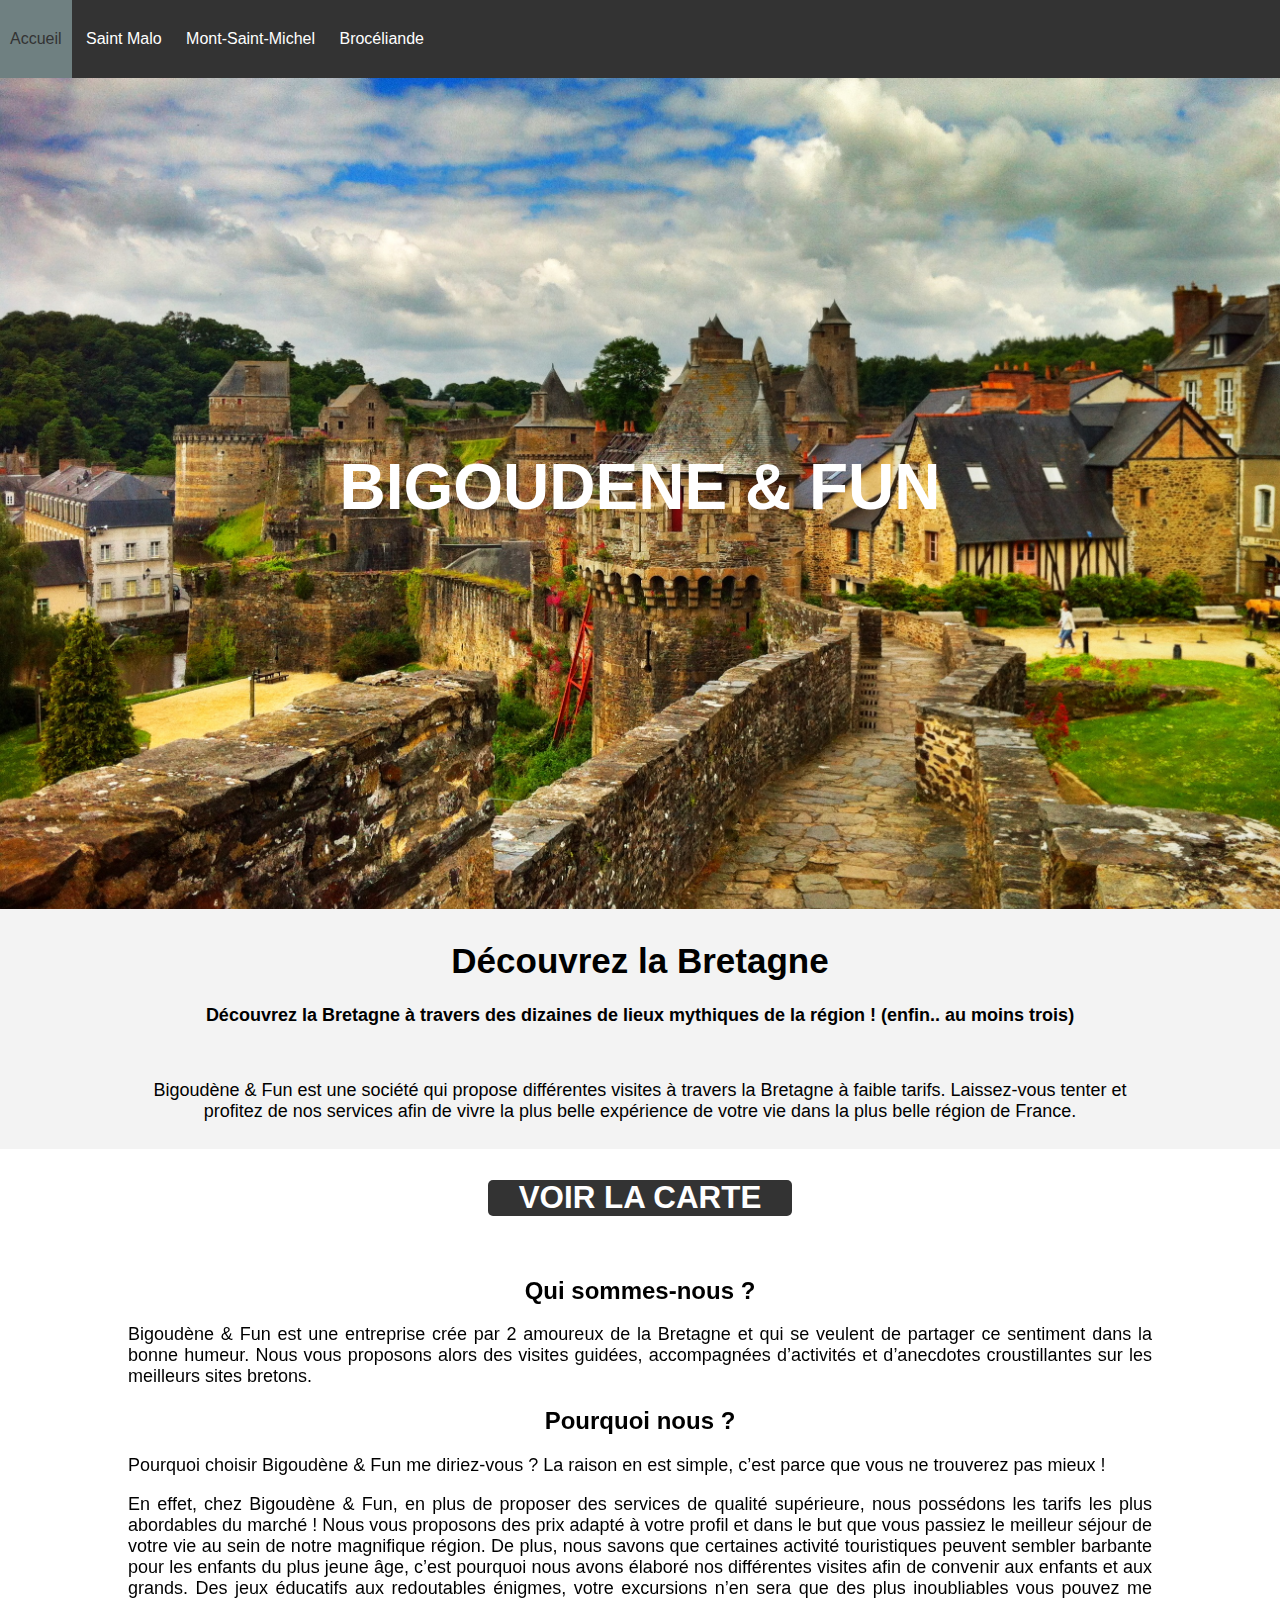
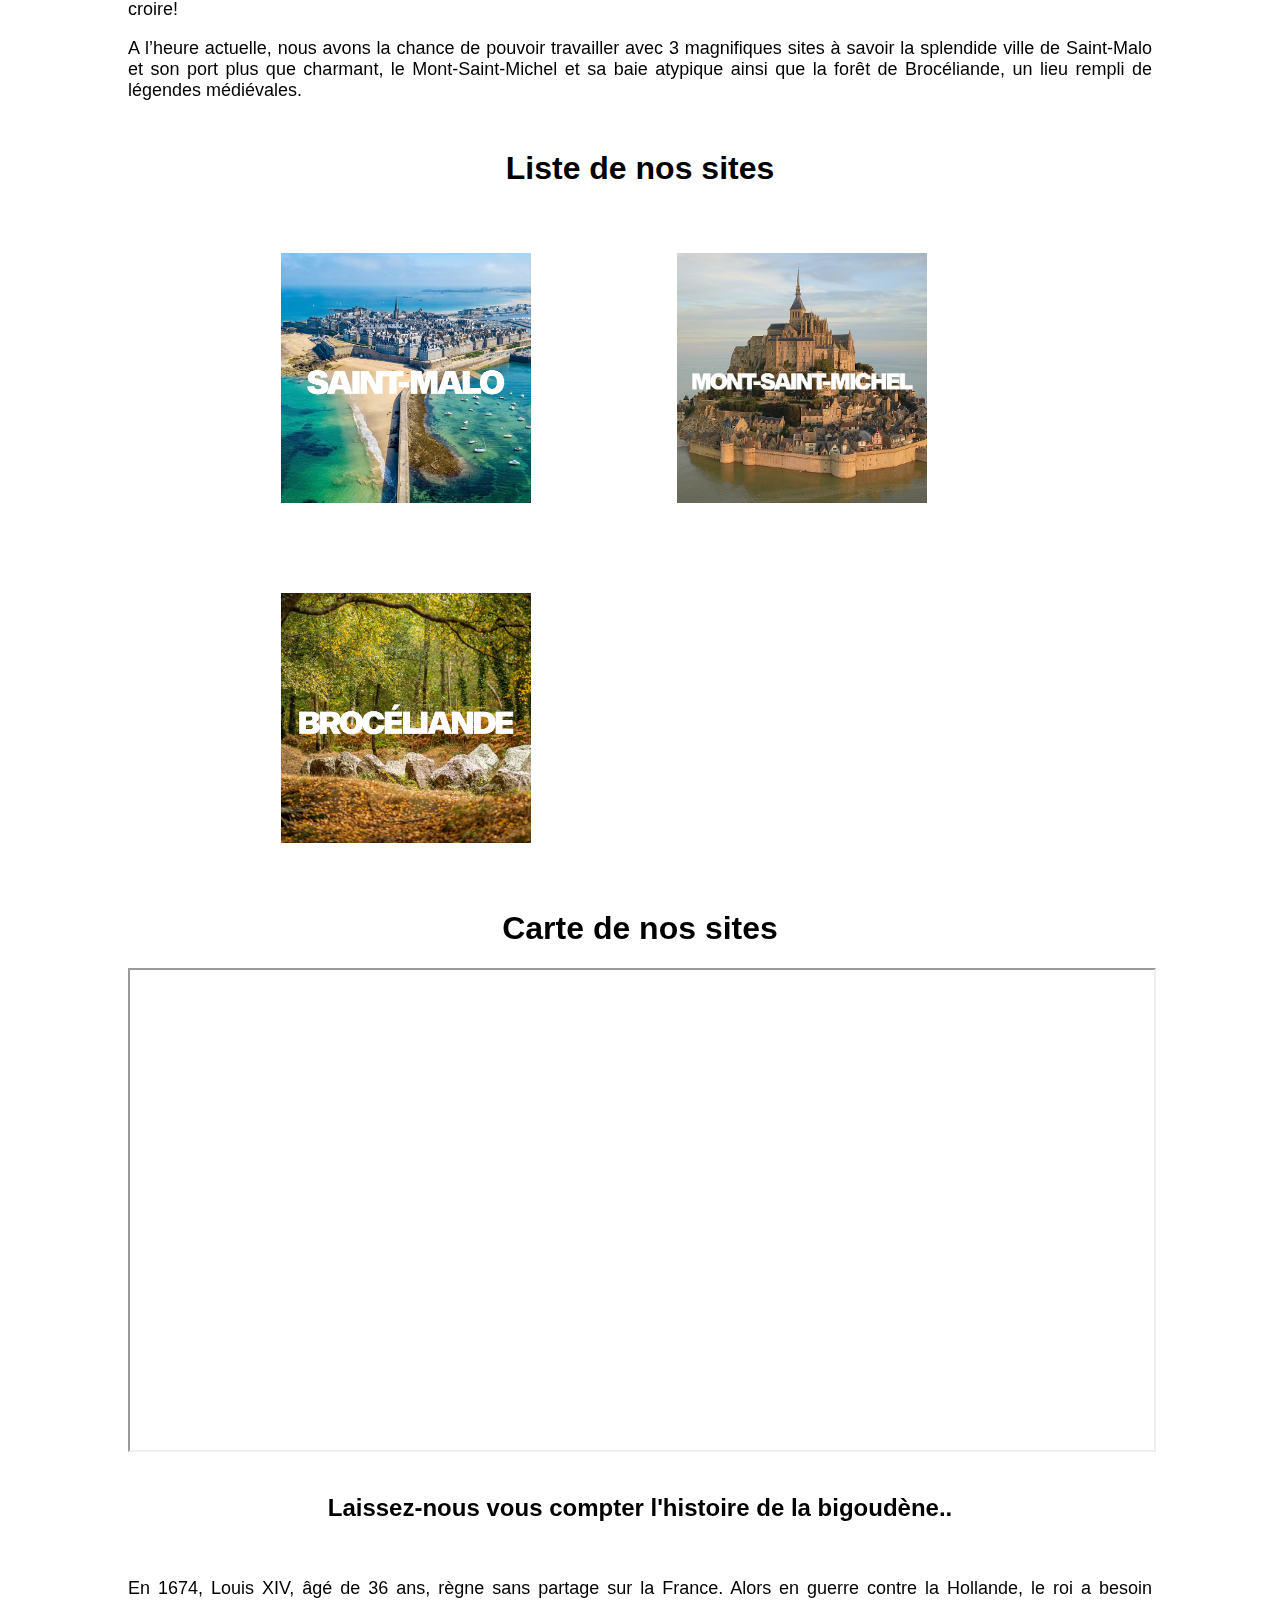
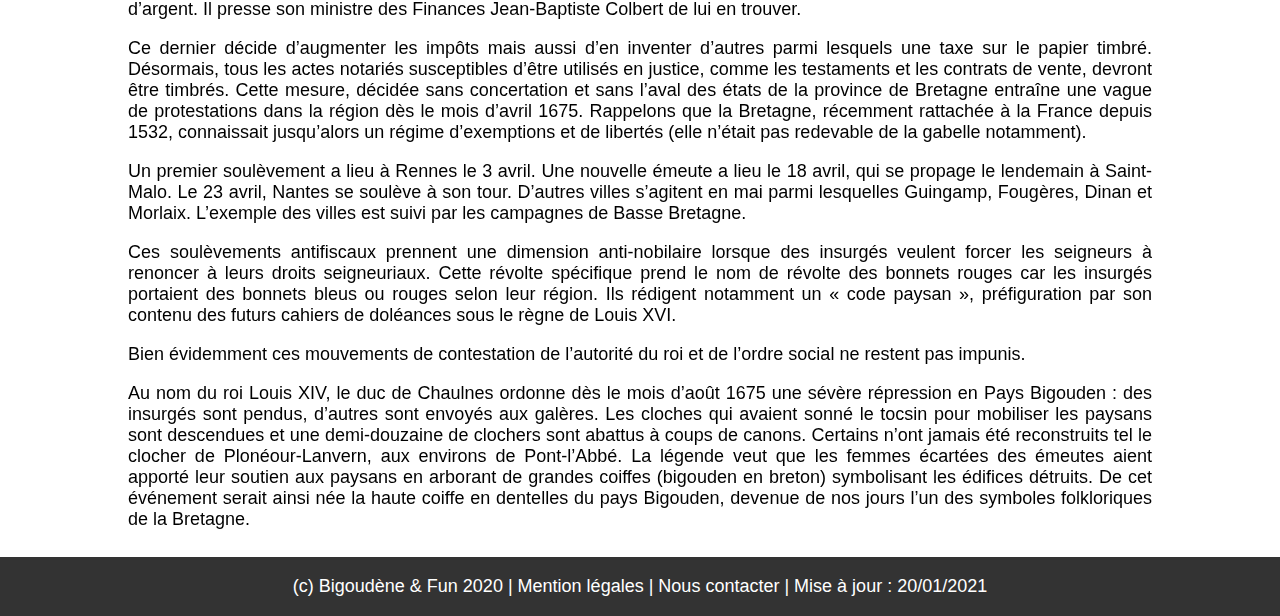
==== commit 545d9042: "Add files via upload" ====
--- a/index.html
+++ b/index.html
@@ -1,5 +1,6 @@
 <!DOCTYPE HTML>
 <html>
+
 	<head>
 		<meta charset="UTF-8">
 		<meta name="viewport" content="width=device-width, initial-scale=1.0">
@@ -26,6 +27,7 @@
 	</head>
 	
 	<body>
+
 		<header> 
 			<nav>
 				<a class="navi active" href="index.html">Accueil</a> 
@@ -36,11 +38,12 @@
 		</header>
 
 		<main>
+
 			<section>			
-			<div>
-				<img class="imgtop" src="ressources/fougeres.jpg">
-				<p class="titre">BIGOUDENE & FUN</p>
-			</div>
+				<div>
+					<img class="imgtop" src="ressources/fougeres.jpg">
+					<p class="titre">BIGOUDENE & FUN</p>
+				</div>
 			</section>
 
 			<section class="introduction texte mid">
@@ -75,8 +78,6 @@
 					</p>
 
 				</article>
-				
-				
 			</section>
 
 			<section class="zoom colonne">
@@ -118,18 +119,20 @@
 				<p>Ces soulèvements antifiscaux prennent une dimension anti-nobilaire lorsque des insurgés veulent forcer les seigneurs à renoncer à leurs droits seigneuriaux. Cette révolte spécifique prend le nom de révolte des bonnets rouges car les insurgés portaient des bonnets bleus ou rouges selon leur région. Ils rédigent notamment un « code paysan », préfiguration par son contenu des futurs cahiers de doléances sous le règne de Louis XVI.</p>
 				<p>Bien évidemment ces mouvements de contestation de l’autorité du roi et de l’ordre social ne restent pas impunis.</p>
 				<p>Au nom du roi Louis XIV, le duc de Chaulnes ordonne dès le mois d’août 1675 une sévère répression en Pays Bigouden : des insurgés sont pendus, d’autres sont envoyés aux galères. Les cloches qui avaient sonné le tocsin pour mobiliser les paysans sont descendues et une demi-douzaine de clochers sont abattus à coups de canons. Certains n’ont jamais été reconstruits tel le clocher de Plonéour-Lanvern, aux environs de Pont-l’Abbé. La légende veut que les femmes écartées des émeutes aient apporté leur soutien aux paysans en arborant de grandes coiffes (bigouden en breton) symbolisant les édifices détruits. De cet événement serait ainsi née la haute coiffe en dentelles du pays Bigouden, devenue de nos jours l’un des symboles folkloriques de la Bretagne.</p>
-				
 				</article>
 			</section>
+
 		</main>
 		
 		<footer>
-			<p class="foottext">
+			<p class="center">
 				(c) Bigoudène & Fun 2020 |
 				<a class="foota" href="./bonus/MentionsLegales.html">Mention légales</a> |
 				<a class="foota" href="./bonus/Contact.html">Nous contacter</a> |
 				Mise à jour : 20/01/2021
 			</p>
-		</footer>		
+		</footer>	
+
 	</body>
+	
 </html>
--- a/style.css
+++ b/style.css
@@ -22,13 +22,12 @@
 a{
 	text-decoration:none;
 }
+
 .texte{
 	position:relative;
 	z-index: 4;
 }
-.centre{
-	text-align: center;
-}
+
 header{
 	z-index: 10;
 	margin: 0;
@@ -50,7 +49,7 @@
 }
 
 footer{
-	padding: 5px 5px;
+	padding: 1px ;
 	background-color:#333;
 	margin:0;
 	color:white;
@@ -96,7 +95,18 @@
 	width:100%;
 	height:45vh;
 	object-fit:cover;
-
+}
+
+.stmalo{
+	object-position:0 10%;
+}
+
+.stmichel{
+	object-position:0 53%;
+}
+
+.broceliande{
+	object-position:0 0;
 }
 
 .button{
@@ -106,6 +116,7 @@
 	background-color:#333;
 	border-radius:5px;
 }
+
 .button:hover{
 	background-color: #d6d6d6;
 }
@@ -121,6 +132,7 @@
 .Tbutton:hover{
 	color: #333;
 }
+
 .colonne{
 	display:block;
 	padding:0;	
@@ -133,11 +145,10 @@
 .icon{
 	display:block;
 	margin:5vh;
-	margin-left:13vh;
-	margin-right:13vh;
+	margin-left:11%;
 	float:left;
 	padding:0;
-	z-index:10;
+	z-index:4;
 	width:auto;
 	height:auto;
 	overflow: hidden;
@@ -166,20 +177,8 @@
 	transform: scale(1.3);
 }
 
-.stmalo{
-	object-position:0 10%;
-}
-
-.stmichel{
-	object-position:0 53%;
-}
-
-.broceliande{
-	object-position:0 0;
-}
-
 .titre{
-	z-index: 1;
+	z-index: 0;
 	top:50vh;
 	width:100%;
 	margin:auto;
@@ -192,7 +191,7 @@
 	text-align: center;
 }
 
-.titre2{
+.titre.v2{
 	top:10vw;
 }
 
@@ -219,10 +218,27 @@
 	position: relative;
 	background-color: rgb(39, 39, 39);
 	color: white;
-
-}
+	display: flex;
+	margin-top: 4%;
+	margin-bottom: 4%;
+}
+
 .tips{
-	padding: 1% 25%;
+	padding: 1%;
+	padding-left: 7%;
+	width: 50%;
+}
+
+.bigoudcarre{
+	flex: 1;
+	padding-left:3%;
+	max-width: 15%;
+	height: auto;
+}
+
+ul,ol {
+	font-family: lato, sans-serif;
+	font-size: large;
 }
 
 .mid{
@@ -241,11 +257,9 @@
 	text-align: center;
 }
 
-ul,ol {
-	font-family: lato, sans-serif;
-}
-
 .tab{
+	margin-top: 2%;
+	margin-bottom: 2%;
 	z-index: 4;
 	position: relative;
 }
@@ -255,8 +269,45 @@
 	top:-10vh;
 	margin-bottom:-10vh;
 }
-.bigoudcarre{
-	padding-left:5%;
-	width: 14%;
-	position: absolute;
+
+.tarifs {
+	border-collapse: collapse;
+	width: 50%;
+	margin:10px auto ;
+	font: 17px "Lucida Sans Unicode", "Lucida Grande", sans-serif;
+}
+
+.tarifs label{
+  margin:auto;
+  padding:50px;
+  display:block;
+  font-weight: bold;
+}
+
+thead tr:nth-child(odd){
+	background-color: #333;
+	color:white;
+}
+
+thead tr:nth-child(even){
+	background-color: rgb(66, 66, 66);
+	color:white;
+}
+
+tbody tr:nth-child(odd) {
+	  background-color: #49504e62;
+}
+
+tbody tr:nth-child(even) {
+	  background-color: #ffffff;
+}
+
+th, td{
+	padding:20px;
+	padding-top:10px;
+	padding-bottom: 10px;
+}
+
+.proverbe{
+	margin-bottom: 2%;
 }